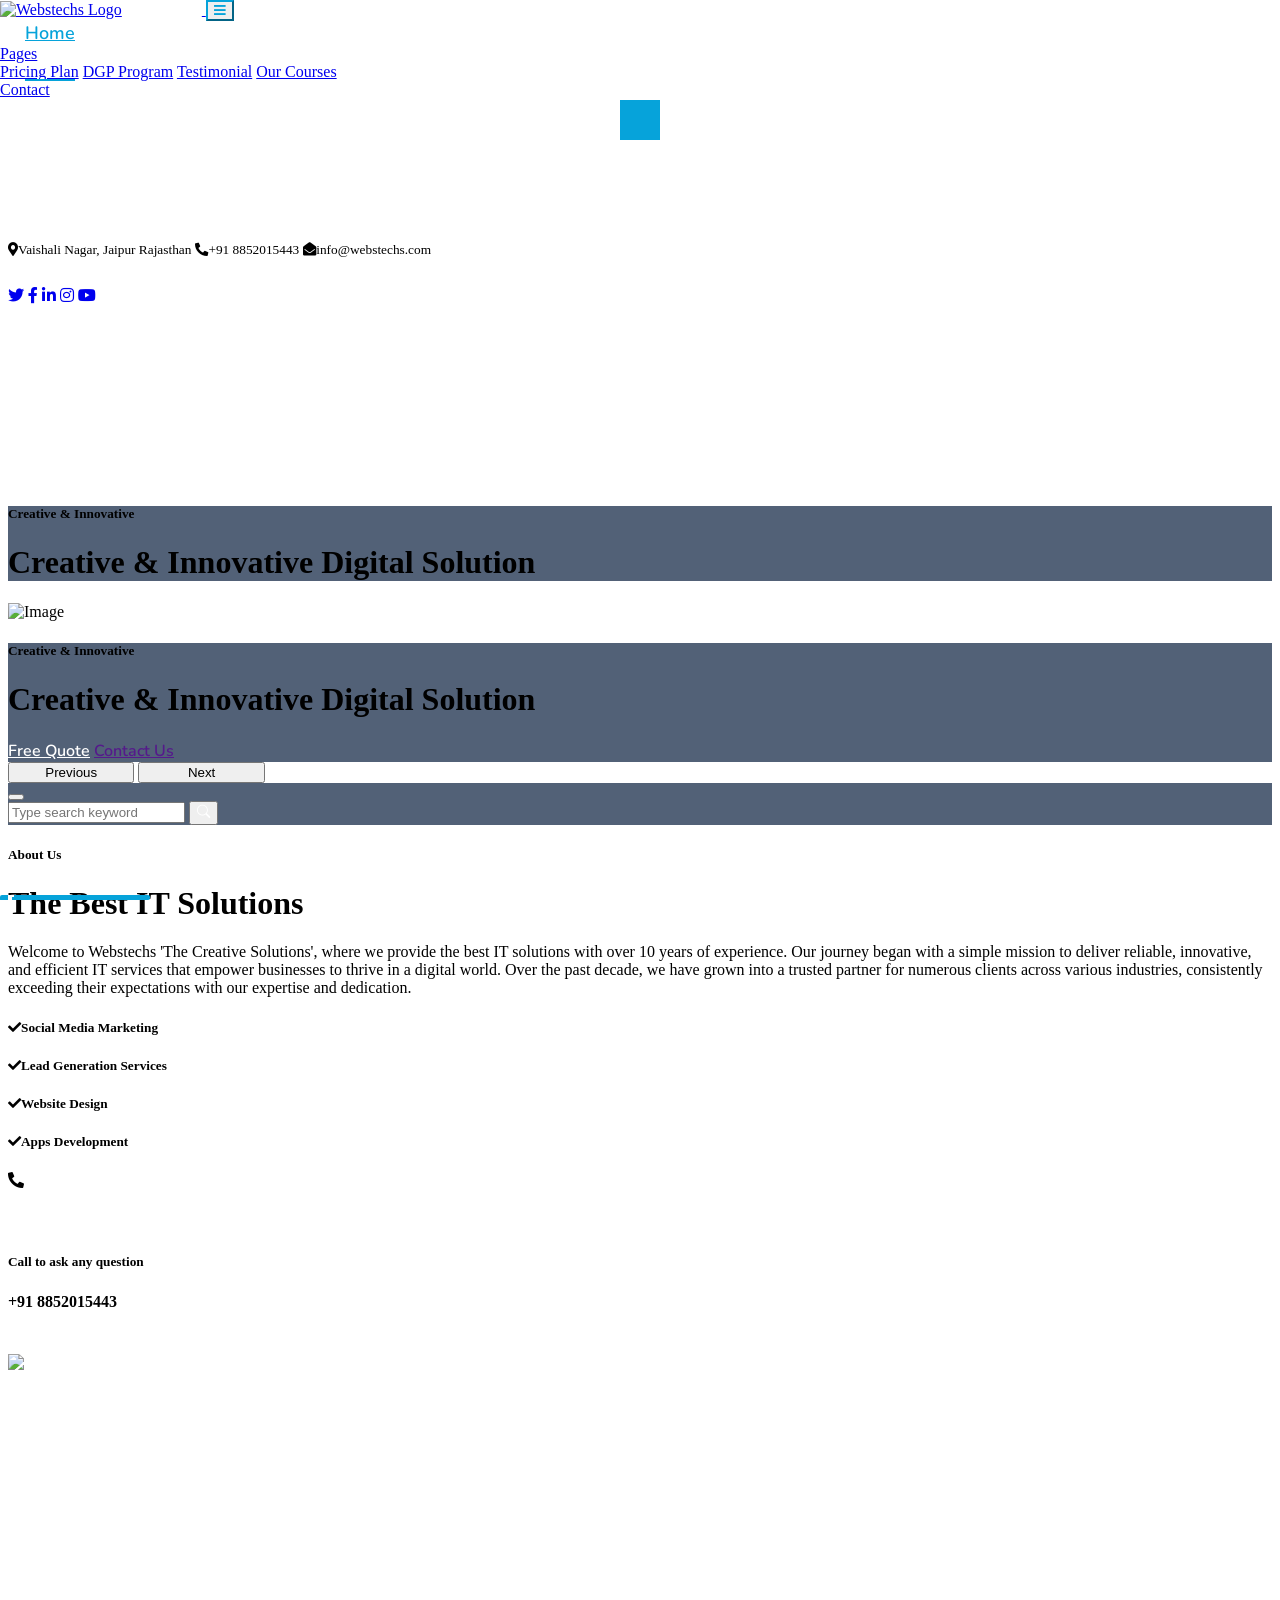
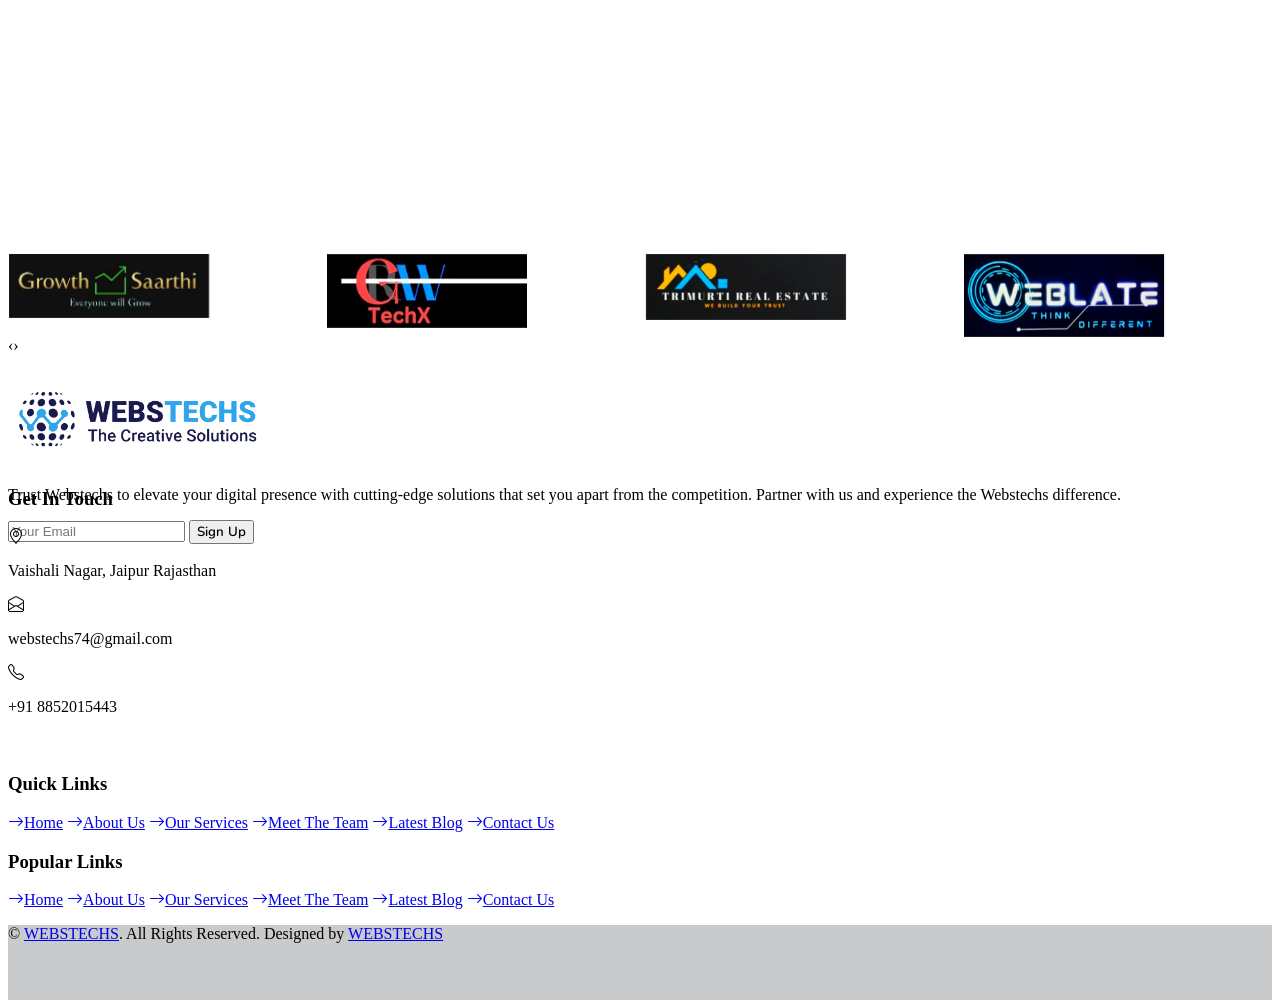
==== about.html @ 2a04c943 "Add files via upload" ====
<!DOCTYPE html>
<html lang="en">

<head>
    <meta charset="utf-8">
    <title>WEBSTECHS</title>
    <meta content="width=device-width, initial-scale=1.0" name="viewport">
    <meta content="Webstechs" name="keywords">
    <meta content="Webstechs" name="description">

    <!-- Favicon -->
    <link href="img/favicon.ico" rel="icon">

    <!-- Google Web Fonts -->
    <link rel="preconnect" href="https://fonts.googleapis.com">
    <link rel="preconnect" href="https://fonts.gstatic.com" crossorigin>
    <link href="https://fonts.googleapis.com/css2?family=Nunito:wght@400;600;700;800&family=Rubik:wght@400;500;600;700&display=swap" rel="stylesheet">

    <!-- Icon Font Stylesheet -->
    <link href="https://cdnjs.cloudflare.com/ajax/libs/font-awesome/5.10.0/css/all.min.css" rel="stylesheet">
    <link href="https://cdn.jsdelivr.net/npm/bootstrap-icons@1.4.1/font/bootstrap-icons.css" rel="stylesheet">

    <!-- Libraries Stylesheet -->
    <link href="lib/owlcarousel/assets/owl.carousel.min.css" rel="stylesheet">
    <link href="lib/animate/animate.min.css" rel="stylesheet">

    <!-- Customized Bootstrap Stylesheet -->
    <link href="css/bootstrap.min.css" rel="stylesheet">

    <!-- Template Stylesheet -->
    <link href="css/style.css" rel="stylesheet">

     <link rel="stylesheet" href="https://cdnjs.cloudflare.com/ajax/libs/OwlCarousel2/2.3.4/assets/owl.carousel.min.css">
<link rel="stylesheet" href="https://cdnjs.cloudflare.com/ajax/libs/OwlCarousel2/2.3.4/assets/owl.theme.default.min.css">

</head>

<body>
    <!-- Spinner Start -->
    <div id="spinner" class="show bg-white position-fixed translate-middle w-100 vh-100 top-50 start-50 d-flex align-items-center justify-content-center">
        <div class="spinner"></div>
    </div>
    <!-- Spinner End -->


    <!-- Topbar Start -->
    <div class="container-fluid bg-dark px-5 d-none d-lg-block">
        <div class="row gx-0">
            <div class="col-lg-8 text-center text-lg-start mb-2 mb-lg-0">
                <div class="d-inline-flex align-items-center" style="height: 45px;">
                    <small class="me-3 text-light"><i class="fa fa-map-marker-alt me-2"></i>Vaishali Nagar, Jaipur Rajasthan</small>
                    <small class="me-3 text-light"><i class="fa fa-phone-alt me-2"></i>+91 8852015443</small>
                    <small class="text-light"><i class="fa fa-envelope-open me-2"></i>info@webstechs.com</small>
                     </a>
                </div>
            </div>
           <div class="col-lg-4 text-center text-lg-end">
                <div class="d-inline-flex align-items-center" style="height: 45px;">
                    <a class="btn btn-sm btn-outline-light btn-sm-square rounded-circle me-2" href="https://twitter.com/yourprofile" aria-label="Twitter"><i class="fab fa-twitter fw-normal"></i></a>
                    <a class="btn btn-sm btn-outline-light btn-sm-square rounded-circle me-2" href="https://facebook.com/webstechs" aria-label="Facebook"><i class="fab fa-facebook-f fw-normal"></i></a>
                    <a class="btn btn-sm btn-outline-light btn-sm-square rounded-circle me-2" href="https://linkedin.com/in/webstechs" aria-label="LinkedIn"><i class="fab fa-linkedin-in fw-normal"></i></a>
                    <a class="btn btn-sm btn-outline-light btn-sm-square rounded-circle me-2" href="https://instagram.com/webstechs" aria-label="Instagram"><i class="fab fa-instagram fw-normal"></i></a>
                    <a class="btn btn-sm btn-outline-light btn-sm-square rounded-circle" href="https://youtube.com/yourchannel" aria-label="YouTube"><i class="fab fa-youtube fw-normal"></i></a>
                </div>
            </div>
        </div>
    </div>
    <!-- Topbar End -->


   <!-- Navbar & Carousel Start -->
    <div class="container-fluid position-relative p-0">
        <nav class="navbar navbar-expand-lg navbar-dark px-5 py-3 py-lg-0">
            <a href="index.html" class="navbar-brand p-0">
            <img src="img/webstechs.png" alt="Webstechs Logo" style="height: 80px; margin-right: 80px;">
            </a>
            <button class="navbar-toggler" type="button" data-bs-toggle="collapse" data-bs-target="#navbarCollapse">
                <span class="fa fa-bars"></span>
            </button>
            <div class="collapse navbar-collapse" id="navbarCollapse">
                <div class="navbar-nav ms-auto py-0">
                    <a href="index.html" class="nav-item nav-link active">Home</a>
                    <a href="about.html" class="nav-item nav-link">About</a>
                    <a href="service.html" class="nav-item nav-link">Services</a>
                    <div class="nav-item dropdown">
                       </div>
                    </div>
                    <div class="nav-item dropdown">
                        <a href="#" class="nav-link dropdown-toggle" data-bs-toggle="dropdown">Pages</a>
                        <div class="dropdown-menu m-0">
                            <a href="price.htmll" class="dropdown-item">Pricing Plan</a>
                            <a href="dgp.html" class="dropdown-item">DGP Program</a>
                            <a href="testimonial.html" class="dropdown-item">Testimonial</a>
                            <a href="quote.htmll" class="dropdown-item">Our Courses</a>
                        </div>
                    </div>
                    <a href="contact.html" class="nav-item nav-link">Contact</a>
                </div>
            </div>
        </nav>

        <div id="header-carousel" class="carousel slide carousel-fade" data-bs-ride="carousel">
    <div class="carousel-inner">
        <div class="carousel-item active">
            <video class="w-100" autoplay muted loop playsinline>
                <source src="img/vedio1.mp4" type="video/mp4">
                Your browser does not support the video tag.
            </video>
            <div class="carousel-caption d-flex flex-column align-items-center justify-content-center">
                <div class="p-3" style="max-width: 900px;">
                    <h5 class="text-white text-uppercase mb-3 animated slideInDown">Creative & Innovative</h5>
                    <h1 class="display-1 text-white mb-md-4 animated zoomIn">Creative & Innovative Digital Solution</h1>
                </div>
            </div>
        </div>
    </div>
</div>

                </div>
                <div class="carousel-item">
                    <img class="w-100" src="img/carousel-2.jpg" alt="Image">
                    <div class="carousel-caption d-flex flex-column align-items-center justify-content-center">
                        <div class="p-3" style="max-width: 900px;">
                            <h5 class="text-white text-uppercase mb-3 animated slideInDown">Creative & Innovative</h5>
                            <h1 class="display-1 text-white mb-md-4 animated zoomIn">Creative & Innovative Digital Solution</h1>
                            <a href="quote.html" class="btn btn-primary py-md-3 px-md-5 me-3 animated slideInLeft">Free Quote</a>
                            <a href="" class="btn btn-outline-light py-md-3 px-md-5 animated slideInRight">Contact Us</a>
                        </div>
                    </div>
                </div>
            </div>
            <button class="carousel-control-prev" type="button" data-bs-target="#header-carousel"
                data-bs-slide="prev">
                <span class="carousel-control-prev-icon" aria-hidden="true"></span>
                <span class="visually-hidden">Previous</span>
            </button>
            <button class="carousel-control-next" type="button" data-bs-target="#header-carousel"
                data-bs-slide="next">
                <span class="carousel-control-next-icon" aria-hidden="true"></span>
                <span class="visually-hidden">Next</span>
            </button>
        </div>
    </div>
    <!-- Navbar & Carousel End -->


    <!-- Full Screen Search Start -->
    <div class="modal fade" id="searchModal" tabindex="-1">
        <div class="modal-dialog modal-fullscreen">
            <div class="modal-content" style="background: rgba(9, 30, 62, .7);">
                <div class="modal-header border-0">
                    <button type="button" class="btn bg-white btn-close" data-bs-dismiss="modal" aria-label="Close"></button>
                </div>
                <div class="modal-body d-flex align-items-center justify-content-center">
                    <div class="input-group" style="max-width: 600px;">
                        <input type="text" class="form-control bg-transparent border-primary p-3" placeholder="Type search keyword">
                        <button class="btn btn-primary px-4"><i class="bi bi-search"></i></button>
                    </div>
                </div>
            </div>
        </div>
    </div>
    <!-- Full Screen Search End -->


    <!-- About Start -->
    <div class="container-fluid py-5 wow fadeInUp" data-wow-delay="0.1s">
        <div class="container py-5">
            <div class="row g-5">
                <div class="col-lg-7">
                    <div class="section-title position-relative pb-3 mb-5">
                        <h5 class="fw-bold text-primary text-uppercase">About Us</h5>
                        <h1 class="mb-0">The Best IT Solutions</h1>
                    </div>
                    <p class="mb-4">Welcome to Webstechs 'The Creative Solutions', where we provide the best IT solutions with over 10 years of experience. Our journey began with a simple mission 
                        to deliver reliable, innovative, and efficient IT services that empower businesses to thrive in a digital world. Over the past decade, we have grown into a trusted
                         partner for numerous clients across various industries, consistently exceeding their expectations with our expertise and dedication.</p>
                    <div class="row g-0 mb-3">
                        <div class="col-sm-6 wow zoomIn" data-wow-delay="0.2s">
                            <h5 class="mb-3"><i class="fa fa-check text-primary me-3"></i>Social Media Marketing</h5>
                            <h5 class="mb-3"><i class="fa fa-check text-primary me-3"></i>Lead Generation Services</h5>
                        </div>
                        <div class="col-sm-6 wow zoomIn" data-wow-delay="0.4s">
                            <h5 class="mb-3"><i class="fa fa-check text-primary me-3"></i>Website Design</h5>
                            <h5 class="mb-3"><i class="fa fa-check text-primary me-3"></i>Apps Development</h5>
                        </div>
                    </div>
                    <div class="d-flex align-items-center mb-4 wow fadeIn" data-wow-delay="0.6s">
                        <div class="bg-primary d-flex align-items-center justify-content-center rounded" style="width: 60px; height: 60px;">
                            <i class="fa fa-phone-alt text-white"></i>
                        </div>
                        <div class="ps-4">
                            <h5 class="mb-2">Call to ask any question</h5>
                            <h4 class="text-primary mb-0">+91 8852015443</h4>
                        </div>
                    </div>
                    <a href="quote.html" class="btn btn-primary py-3 px-5 mt-3 wow zoomIn" data-wow-delay="0.9s">Request A Quote</a>
                </div>
                <div class="col-lg-5" style="min-height: 500px;">
                    <div class="position-relative h-100">
                        <img class="position-absolute w-100 h-100 rounded wow zoomIn" data-wow-delay="0.9s" src="img/about.jpg" style="object-fit: cover;">
                    </div>
                </div>
            </div>
        </div>
    </div>
    <!-- About End -->

       

   <!-- Vendor Start -->
   <div class="container-fluid py-5 wow fadeInUp" data-wow-delay="0.1s">
  <div class="container py-5 mb-5">
    <div class="bg-white">
      <div class="owl-carousel vendor-carousel">
        <div class="item"><img src="img/client10.jpg" alt="" style="width: 200px; height: auto;"></div>
        <div class="item"><img src="img/client1.jpeg" alt="" style="width: 200px; height: auto;"></div>
        <div class="item"><img src="img/client2.jpeg" alt="" style="width: 200px; height: auto;"></div>
        <div class="item"><img src="img/client3.jpeg" alt="" style="width: 200px; height: auto;"></div>
        <div class="item"><img src="img/client4.png" alt="" style="width: 200px; height: auto;"></div>
        <div class="item"><img src="img/client5.jpeg" alt="" style="width: 200px; height: auto;"></div>
        <div class="item"><img src="img/client6.jpeg" alt="" style="width: 200px; height: auto;"></div>
        <div class="item"><img src="img/CLIENT 13.png" alt="" style="width: 200px; height: auto;"></div>
        <div class="item"><img src="img/client8.png" alt="" style="width: 200px; height: auto;"></div>
      </div>
    </div>
  </div>
</div>
    <!-- Vendor End -->
    

    <!-- Footer Start -->
    <div class="container-fluid bg-dark text-light mt-5 wow fadeInUp" data-wow-delay="0.1s">
    <div class="container">
        <div class="row gx-5">
            <div class="col-lg-4 col-md-6 footer-about">
                <div class="d-flex flex-column align-items-center justify-content-center text-center h-100 bg-primary p-4">
                    <a href="index.html" class="navbar-brand">
                        <h1 class="m-0 text-white">
                            <img src="img/logoss.png" alt="Webstechs Logo" style="height: 80px; margin-right: 10px;">
                            </h1>
                    </a>
                    <p class="mt-3 mb-4">Trust Webstechs to elevate your digital presence with cutting-edge solutions that set you apart from the competition. Partner with us and experience the Webstechs difference.</p>
                    <form action="">
                        <div class="input-group">
                            <input type="text" class="form-control border-white p-3" placeholder="Your Email">
                            <button class="btn btn-dark">Sign Up</button>
                        </div>
                    </form>
                </div>
            </div>
                <div class="col-lg-8 col-md-6">
                    <div class="row gx-5">
                        <div class="col-lg-4 col-md-12 pt-5 mb-5">
                            <div class="section-title section-title-sm position-relative pb-3 mb-4">
                                <h3 class="text-light mb-0">Get In Touch</h3>
                            </div>
                            <div class="d-flex mb-2">
                                <i class="bi bi-geo-alt text-primary me-2"></i>
                                <p class="mb-0">Vaishali Nagar, Jaipur Rajasthan</p>
                            </div>
                            <div class="d-flex mb-2">
                                <i class="bi bi-envelope-open text-primary me-2"></i>
                                <p class="mb-0">webstechs74@gmail.com</p>
                            </div>
                            <div class="d-flex mb-2">
                                <i class="bi bi-telephone text-primary me-2"></i>
                                <p class="mb-0">+91 8852015443</p>
                            </div>
                            <div class="d-flex mt-4">
                                <a class="btn btn-primary btn-square me-2" href="#"><i class="fab fa-twitter fw-normal"></i></a>
                                <a class="btn btn-primary btn-square me-2" href="#"><i class="fab fa-facebook-f fw-normal"></i></a>
                                <a class="btn btn-primary btn-square me-2" href="#"><i class="fab fa-linkedin-in fw-normal"></i></a>
                                <a class="btn btn-primary btn-square" href="#"><i class="fab fa-instagram fw-normal"></i></a>
                            </div>
                        </div>
                        <div class="col-lg-4 col-md-12 pt-0 pt-lg-5 mb-5">
                            <div class="section-title section-title-sm position-relative pb-3 mb-4">
                                <h3 class="text-light mb-0">Quick Links</h3>
                            </div>
                            <div class="link-animated d-flex flex-column justify-content-start">
                                <a class="text-light mb-2" href="#"><i class="bi bi-arrow-right text-primary me-2"></i>Home</a>
                                <a class="text-light mb-2" href="#"><i class="bi bi-arrow-right text-primary me-2"></i>About Us</a>
                                <a class="text-light mb-2" href="#"><i class="bi bi-arrow-right text-primary me-2"></i>Our Services</a>
                                <a class="text-light mb-2" href="#"><i class="bi bi-arrow-right text-primary me-2"></i>Meet The Team</a>
                                <a class="text-light mb-2" href="#"><i class="bi bi-arrow-right text-primary me-2"></i>Latest Blog</a>
                                <a class="text-light" href="#"><i class="bi bi-arrow-right text-primary me-2"></i>Contact Us</a>
                            </div>
                        </div>
                        <div class="col-lg-4 col-md-12 pt-0 pt-lg-5 mb-5">
                            <div class="section-title section-title-sm position-relative pb-3 mb-4">
                                <h3 class="text-light mb-0">Popular Links</h3>
                            </div>
                            <div class="link-animated d-flex flex-column justify-content-start">
                                <a class="text-light mb-2" href="#"><i class="bi bi-arrow-right text-primary me-2"></i>Home</a>
                                <a class="text-light mb-2" href="#"><i class="bi bi-arrow-right text-primary me-2"></i>About Us</a>
                                <a class="text-light mb-2" href="#"><i class="bi bi-arrow-right text-primary me-2"></i>Our Services</a>
                                <a class="text-light mb-2" href="#"><i class="bi bi-arrow-right text-primary me-2"></i>Meet The Team</a>
                                <a class="text-light mb-2" href="#"><i class="bi bi-arrow-right text-primary me-2"></i>Latest Blog</a>
                                <a class="text-light" href="#"><i class="bi bi-arrow-right text-primary me-2"></i>Contact Us</a>
                            </div>
                        </div>
                    </div>
                </div>
            </div>
        </div>
    </div>
    <div class="container-fluid text-white" style="background: #c9cacc;">
        <div class="container text-center">
            <div class="row justify-content-end">
                <div class="col-lg-8 col-md-6">
                    <div class="d-flex align-items-center justify-content-center" style="height: 75px;">
                        <p class="mb-0">&copy; <a class="text-white border-bottom" href="#">WEBSTECHS</a>. All Rights Reserved. 
						
						<!--/*** This template is free as long as you keep the footer author’s credit link/attribution link/backlink. If you'd like to use the template without the footer author’s credit link/attribution link/backlink, you can purchase the Credit Removal License from "https://htmlcodex.com/credit-removal". Thank you for your support. ***/-->
						Designed by <a class="text-white border-bottom" href="https://webstechs.com">WEBSTECHS</a></p>
                    </div>
                </div>
            </div>
        </div>
    </div>
    <!-- Footer End -->


    <!-- Back to Top -->
    <a href="#" class="btn btn-lg btn-primary btn-lg-square rounded back-to-top"><i class="bi bi-arrow-up"></i></a>


    <!-- JavaScript Libraries -->
    <script src="https://code.jquery.com/jquery-3.4.1.min.js"></script>
    <script src="https://cdn.jsdelivr.net/npm/bootstrap@5.0.0/dist/js/bootstrap.bundle.min.js"></script>
    <script src="lib/wow/wow.min.js"></script>
    <script src="lib/easing/easing.min.js"></script>
    <script src="lib/waypoints/waypoints.min.js"></script>
    <script src="lib/counterup/counterup.min.js"></script>
    <script src="lib/owlcarousel/owl.carousel.min.js"></script>


    <script src="https://code.jquery.com/jquery-3.6.0.min.js"></script>
<script src="https://cdnjs.cloudflare.com/ajax/libs/OwlCarousel2/2.3.4/owl.carousel.min.js"></script>

<script>
  $(document).ready(function(){
    $(".vendor-carousel").owlCarousel({
      loop:true,
      margin:10,
      nav:true,
      dots:false,
      autoplay:true,
      responsive:{
        0:{ items:1 },
        600:{ items:2 },
        1000:{ items:4 }
      }
    });
  });
</script>

    <!-- Template Javascript -->
    <script src="js/main.js"></script>
</body>

</html>
---- css/style.css ----
/********** Template CSS **********/
:root {
    --primary: #06A3DA;
    --secondary: #34AD54;
    --light: #EEF9FF;
    --dark: #091E3E;
}


/*** Spinner ***/
.spinner {
    width: 40px;
    height: 40px;
    background: var(--primary);
    margin: 100px auto;
    -webkit-animation: sk-rotateplane 1.2s infinite ease-in-out;
    animation: sk-rotateplane 1.2s infinite ease-in-out;
}

@-webkit-keyframes sk-rotateplane {
    0% {
        -webkit-transform: perspective(120px)
    }
    50% {
        -webkit-transform: perspective(120px) rotateY(180deg)
    }
    100% {
        -webkit-transform: perspective(120px) rotateY(180deg) rotateX(180deg)
    }
}

@keyframes sk-rotateplane {
    0% {
        transform: perspective(120px) rotateX(0deg) rotateY(0deg);
        -webkit-transform: perspective(120px) rotateX(0deg) rotateY(0deg)
    }
    50% {
        transform: perspective(120px) rotateX(-180.1deg) rotateY(0deg);
        -webkit-transform: perspective(120px) rotateX(-180.1deg) rotateY(0deg)
    }
    100% {
        transform: perspective(120px) rotateX(-180deg) rotateY(-179.9deg);
        -webkit-transform: perspective(120px) rotateX(-180deg) rotateY(-179.9deg);
    }
}

#spinner {
    opacity: 0;
    visibility: hidden;
    transition: opacity .5s ease-out, visibility 0s linear .5s;
    z-index: 99999;
}

#spinner.show {
    transition: opacity .5s ease-out, visibility 0s linear 0s;
    visibility: visible;
    opacity: 1;
}


/*** Heading ***/
h1,
h2,
.fw-bold {
    font-weight: 800 !important;
}

h3,
h4,
.fw-semi-bold {
    font-weight: 700 !important;
}

h5,
h6,
.fw-medium {
    font-weight: 600 !important;
}


/*** Button ***/
.btn {
    font-family: 'Nunito', sans-serif;
    font-weight: 600;
    transition: .5s;
}

.btn-primary,
.btn-secondary {
    color: #FFFFFF;
    box-shadow: inset 0 0 0 50px transparent;
}

.btn-primary:hover {
    box-shadow: inset 0 0 0 0 var(--primary);
}

.btn-secondary:hover {
    box-shadow: inset 0 0 0 0 var(--secondary);
}

.btn-square {
    width: 36px;
    height: 36px;
}

.btn-sm-square {
    width: 30px;
    height: 30px;
}

.btn-lg-square {
    width: 48px;
    height: 48px;
}

.btn-square,
.btn-sm-square,
.btn-lg-square {
    padding-left: 0;
    padding-right: 0;
    text-align: center;
}


/*** Navbar ***/
.navbar-dark .navbar-nav .nav-link {
    font-family: 'Nunito', sans-serif;
    position: relative;
    margin-left: 25px;
    padding: 35px 0;
    color: #FFFFFF;
    font-size: 18px;
    font-weight: 600;
    outline: none;
    transition: .5s;
}

.sticky-top.navbar-dark .navbar-nav .nav-link {
    padding: 20px 0;
    color: var(--dark);
}

.navbar-dark .navbar-nav .nav-link:hover,
.navbar-dark .navbar-nav .nav-link.active {
    color: var(--primary);
}

.navbar-dark .navbar-brand h1 {
    color: #FFFFFF;
}

.navbar-dark .navbar-toggler {
    color: var(--primary) !important;
    border-color: var(--primary) !important;
}

@media (max-width: 991.98px) {
    .sticky-top.navbar-dark {
        position: relative;
        background: #FFFFFF;
    }

    .navbar-dark .navbar-nav .nav-link,
    .navbar-dark .navbar-nav .nav-link.show,
    .sticky-top.navbar-dark .navbar-nav .nav-link {
        padding: 10px 0;
        color: var(--dark);
    }

    .navbar-dark .navbar-brand h1 {
        color: var(--primary);
    }
}

@media (min-width: 992px) {
    .navbar-dark {
        position: absolute;
        width: 100%;
        top: 0;
        left: 0;
        border-bottom: 1px solid rgba(256, 256, 256, .1);
        z-index: 999;
    }
    
    .sticky-top.navbar-dark {
        position: fixed;
        background: #FFFFFF;
    }

    .navbar-dark .navbar-nav .nav-link::before {
        position: absolute;
        content: "";
        width: 0;
        height: 2px;
        bottom: -1px;
        left: 50%;
        background: var(--primary);
        transition: .5s;
    }

    .navbar-dark .navbar-nav .nav-link:hover::before,
    .navbar-dark .navbar-nav .nav-link.active::before {
        width: 100%;
        left: 0;
    }

    .navbar-dark .navbar-nav .nav-link.nav-contact::before {
        display: none;
    }

    .sticky-top.navbar-dark .navbar-brand h1 {
        color: var(--primary);
    }
}


/*** Carousel ***/
.carousel-caption {
    top: 0;
    left: 0;
    right: 0;
    bottom: 0;
    background: rgba(9, 30, 62, .7);
    z-index: 1;
}

@media (max-width: 576px) {
    .carousel-caption h5 {
        font-size: 14px;
        font-weight: 500 !important;
    }

    .carousel-caption h1 {
        font-size: 30px;
        font-weight: 600 !important;
    }
}

.carousel-control-prev,
.carousel-control-next {
    width: 10%;
}

.carousel-control-prev-icon,
.carousel-control-next-icon {
    width: 3rem;
    height: 3rem;
}


/*** Section Title ***/
.section-title::before {
    position: absolute;
    content: "";
    width: 150px;
    height: 5px;
    left: 0;
    bottom: 0;
    background: var(--primary);
    border-radius: 2px;
}

.section-title.text-center::before {
    left: 50%;
    margin-left: -75px;
}

.section-title.section-title-sm::before {
    width: 90px;
    height: 3px;
}

.section-title::after {
    position: absolute;
    content: "";
    width: 6px;
    height: 5px;
    bottom: 0px;
    background: #FFFFFF;
    -webkit-animation: section-title-run 5s infinite linear;
    animation: section-title-run 5s infinite linear;
}

.section-title.section-title-sm::after {
    width: 4px;
    height: 3px;
}

.section-title.text-center::after {
    -webkit-animation: section-title-run-center 5s infinite linear;
    animation: section-title-run-center 5s infinite linear;
}

.section-title.section-title-sm::after {
    -webkit-animation: section-title-run-sm 5s infinite linear;
    animation: section-title-run-sm 5s infinite linear;
}

@-webkit-keyframes section-title-run {
    0% {left: 0; } 50% { left : 145px; } 100% { left: 0; }
}

@-webkit-keyframes section-title-run-center {
    0% { left: 50%; margin-left: -75px; } 50% { left : 50%; margin-left: 45px; } 100% { left: 50%; margin-left: -75px; }
}

@-webkit-keyframes section-title-run-sm {
    0% {left: 0; } 50% { left : 85px; } 100% { left: 0; }
}


/*** Service ***/
.service-item {
    position: relative;
    height: 300px;
    padding: 0 30px;
    transition: .5s;
}

.service-item .service-icon {
    margin-bottom: 30px;
    width: 60px;
    height: 60px;
    display: flex;
    align-items: center;
    justify-content: center;
    background: var(--primary);
    border-radius: 2px;
    transform: rotate(-45deg);
}

.service-item .service-icon i {
    transform: rotate(45deg);
}

.service-item a.btn {
    position: absolute;
    width: 60px;
    bottom: -48px;
    left: 50%;
    margin-left: -30px;
    opacity: 0;
}

.service-item:hover a.btn {
    bottom: -24px;
    opacity: 1;
}


/*** Testimonial ***/
.testimonial-carousel .owl-dots {
    margin-top: 15px;
    display: flex;
    align-items: flex-end;
    justify-content: center;
}

.testimonial-carousel .owl-dot {
    position: relative;
    display: inline-block;
    margin: 0 5px;
    width: 15px;
    height: 15px;
    background: #DDDDDD;
    border-radius: 2px;
    transition: .5s;
}

.testimonial-carousel .owl-dot.active {
    width: 30px;
    background: var(--primary);
}

.testimonial-carousel .owl-item.center {
    position: relative;
    z-index: 1;
}

.testimonial-carousel .owl-item .testimonial-item {
    transition: .5s;
}

.testimonial-carousel .owl-item.center .testimonial-item {
    background: #FFFFFF !important;
    box-shadow: 0 0 30px #DDDDDD;
}


/*** Team ***/
.team-item {
    transition: .5s;
}

.team-social {
    position: absolute;
    width: 100%;
    height: 100%;
    top: 0;
    left: 0;
    display: flex;
    align-items: center;
    justify-content: center;
    transition: .5s;
}

.team-social a.btn {
    position: relative;
    margin: 0 3px;
    margin-top: 100px;
    opacity: 0;
}

.team-item:hover {
    box-shadow: 0 0 30px #DDDDDD;
}

.team-item:hover .team-social {
    background: rgba(9, 30, 62, .7);
}

.team-item:hover .team-social a.btn:first-child {
    opacity: 1;
    margin-top: 0;
    transition: .3s 0s;
}

.team-item:hover .team-social a.btn:nth-child(2) {
    opacity: 1;
    margin-top: 0;
    transition: .3s .05s;
}

.team-item:hover .team-social a.btn:nth-child(3) {
    opacity: 1;
    margin-top: 0;
    transition: .3s .1s;
}

.team-item:hover .team-social a.btn:nth-child(4) {
    opacity: 1;
    margin-top: 0;
    transition: .3s .15s;
}

.team-item .team-img img,
.blog-item .blog-img img  {
    transition: .5s;
}

.team-item:hover .team-img img,
.blog-item:hover .blog-img img {
    transform: scale(1.15);
}


/*** Miscellaneous ***/
@media (min-width: 991.98px) {
    .facts {
        position: relative;
        margin-top: -75px;
        z-index: 1;
    }
}

.back-to-top {
    position: fixed;
    display: none;
    right: 45px;
    bottom: 45px;
    z-index: 99;
}

.bg-header {
    background: linear-gradient(rgba(9, 30, 62, .7), rgba(9, 30, 62, .7)), url(../img/carousel-1.jpg) center center no-repeat;
    background-size: cover;
}

.link-animated a {
    transition: .5s;
}

.link-animated a:hover {
    padding-left: 10px;
}

@media (min-width: 767.98px) {
    .footer-about {
        margin-bottom: -75px;
    }
}
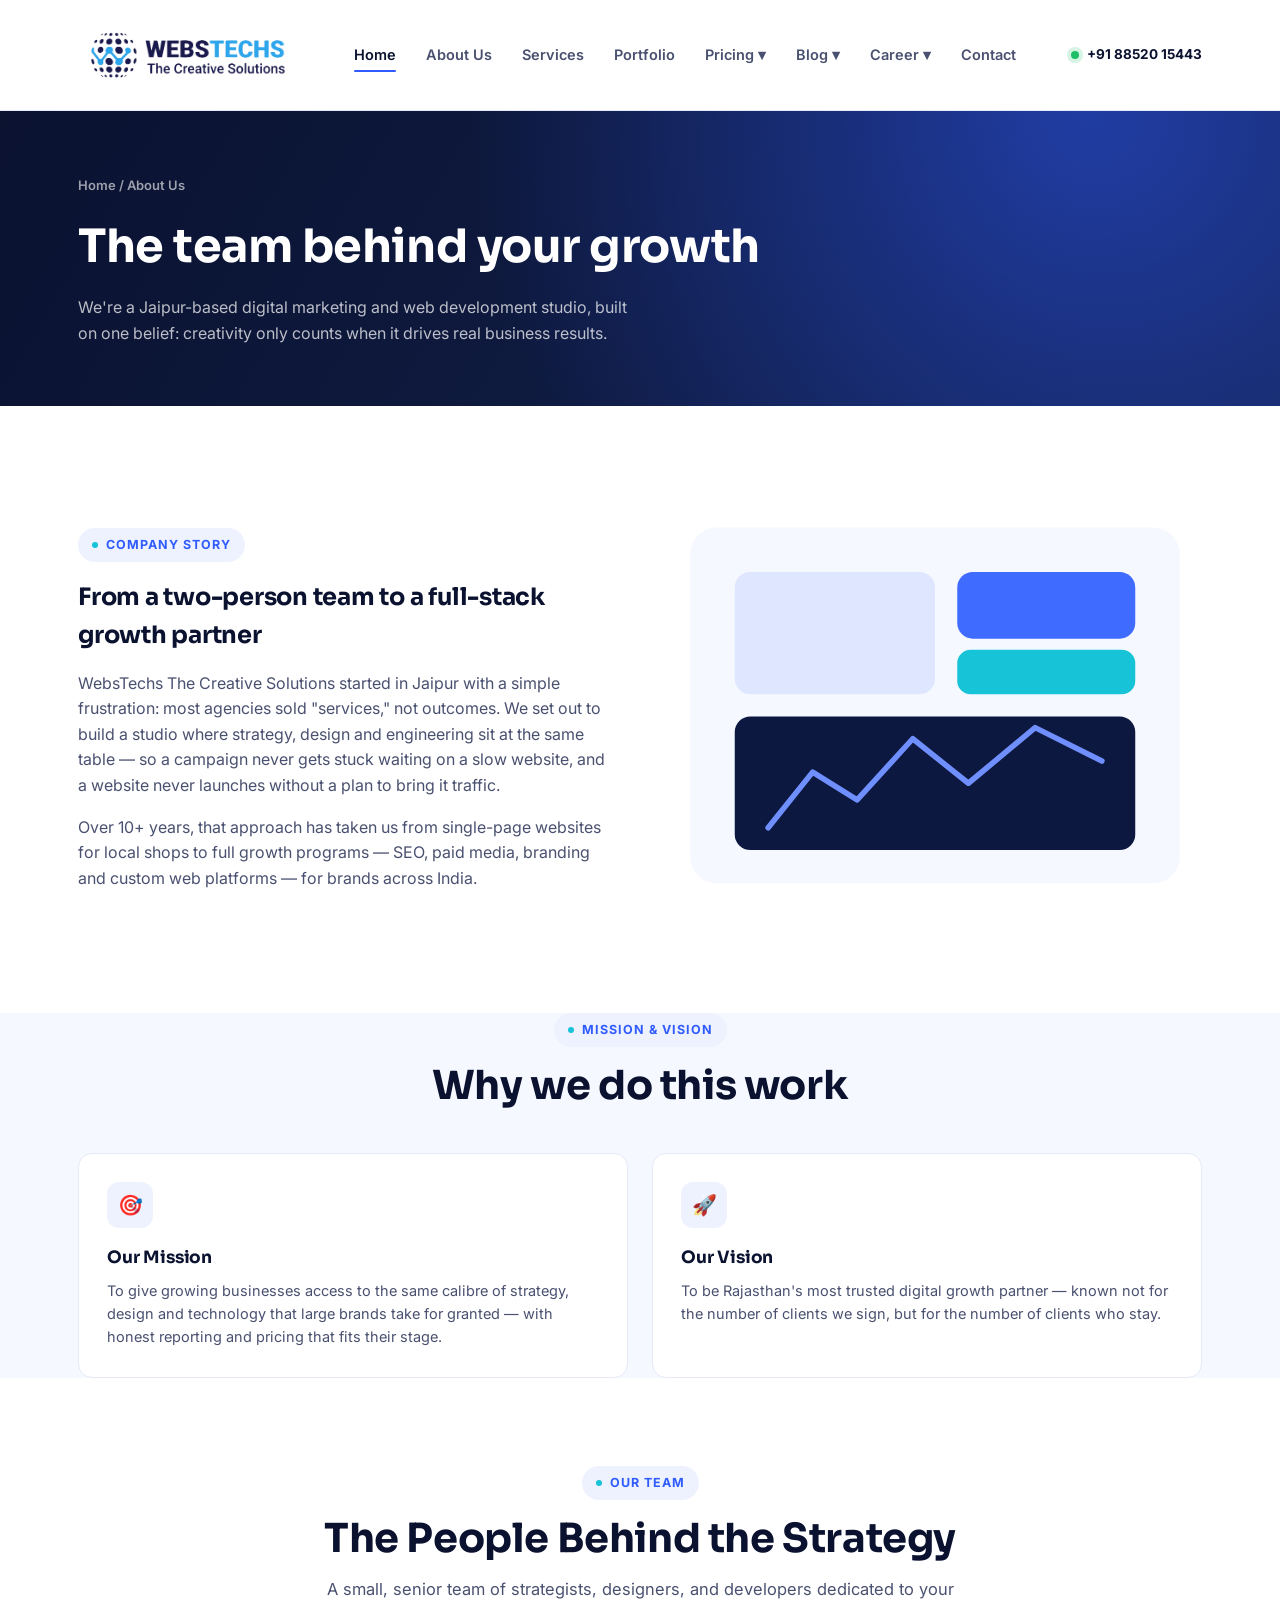
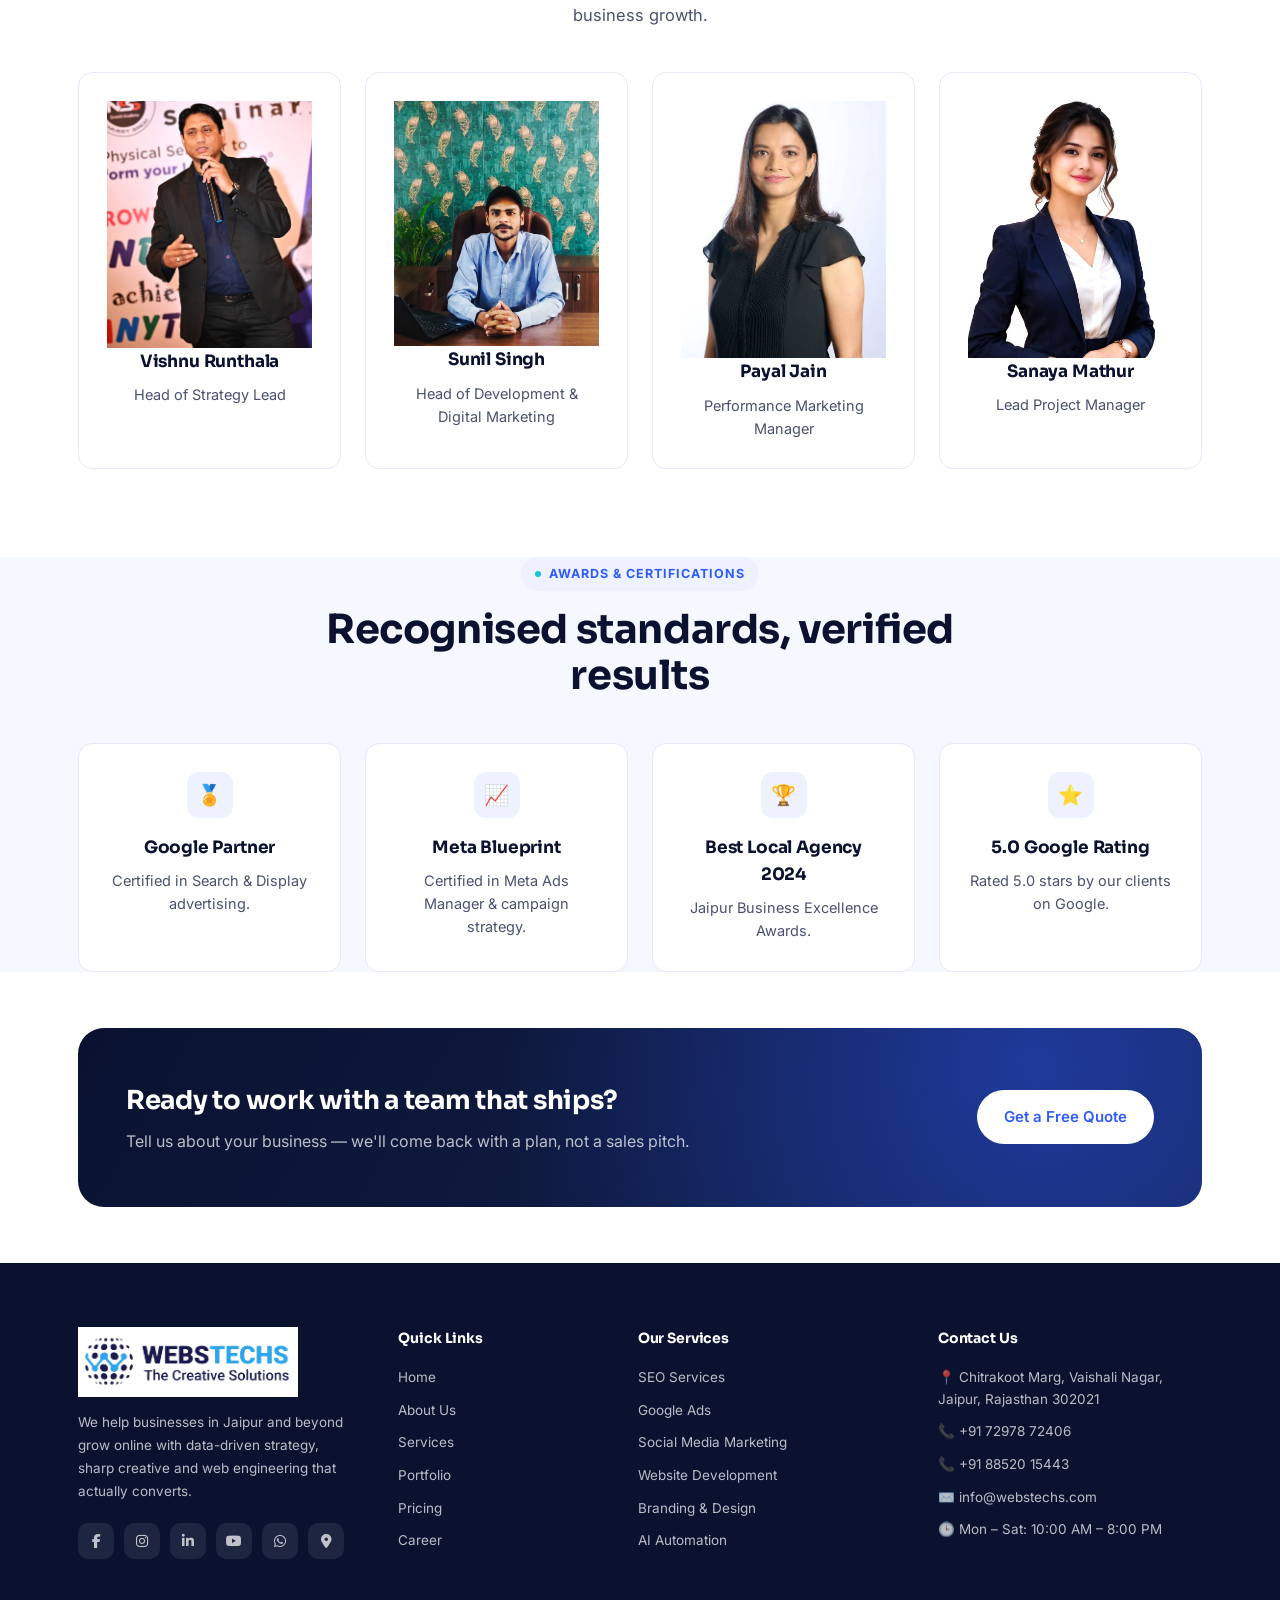
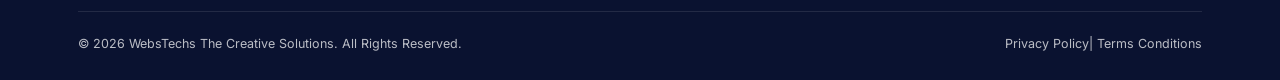
==== commit 409b628e: "Add files via upload" ====
--- a/about.html
+++ b/about.html
@@ -1,363 +1,398 @@
-<!DOCTYPE html>
-<html lang="en">
-
-<head>
-    <meta charset="utf-8">
-    <title>WEBSTECHS</title>
-    <meta content="width=device-width, initial-scale=1.0" name="viewport">
-    <meta content="Webstechs" name="keywords">
-    <meta content="Webstechs" name="description">
-
-    <!-- Favicon -->
-    <link href="img/favicon.ico" rel="icon">
-
-    <!-- Google Web Fonts -->
-    <link rel="preconnect" href="https://fonts.googleapis.com">
-    <link rel="preconnect" href="https://fonts.gstatic.com" crossorigin>
-    <link href="https://fonts.googleapis.com/css2?family=Nunito:wght@400;600;700;800&family=Rubik:wght@400;500;600;700&display=swap" rel="stylesheet">
-
-    <!-- Icon Font Stylesheet -->
-    <link href="https://cdnjs.cloudflare.com/ajax/libs/font-awesome/5.10.0/css/all.min.css" rel="stylesheet">
-    <link href="https://cdn.jsdelivr.net/npm/bootstrap-icons@1.4.1/font/bootstrap-icons.css" rel="stylesheet">
-
-    <!-- Libraries Stylesheet -->
-    <link href="lib/owlcarousel/assets/owl.carousel.min.css" rel="stylesheet">
-    <link href="lib/animate/animate.min.css" rel="stylesheet">
-
-    <!-- Customized Bootstrap Stylesheet -->
-    <link href="css/bootstrap.min.css" rel="stylesheet">
-
-    <!-- Template Stylesheet -->
-    <link href="css/style.css" rel="stylesheet">
-
-     <link rel="stylesheet" href="https://cdnjs.cloudflare.com/ajax/libs/OwlCarousel2/2.3.4/assets/owl.carousel.min.css">
-<link rel="stylesheet" href="https://cdnjs.cloudflare.com/ajax/libs/OwlCarousel2/2.3.4/assets/owl.theme.default.min.css">
-
-</head>
-
-<body>
-    <!-- Spinner Start -->
-    <div id="spinner" class="show bg-white position-fixed translate-middle w-100 vh-100 top-50 start-50 d-flex align-items-center justify-content-center">
-        <div class="spinner"></div>
-    </div>
-    <!-- Spinner End -->
-
-
-    <!-- Topbar Start -->
-    <div class="container-fluid bg-dark px-5 d-none d-lg-block">
-        <div class="row gx-0">
-            <div class="col-lg-8 text-center text-lg-start mb-2 mb-lg-0">
-                <div class="d-inline-flex align-items-center" style="height: 45px;">
-                    <small class="me-3 text-light"><i class="fa fa-map-marker-alt me-2"></i>Vaishali Nagar, Jaipur Rajasthan</small>
-                    <small class="me-3 text-light"><i class="fa fa-phone-alt me-2"></i>+91 8852015443</small>
-                    <small class="text-light"><i class="fa fa-envelope-open me-2"></i>info@webstechs.com</small>
-                     </a>
-                </div>
-            </div>
-           <div class="col-lg-4 text-center text-lg-end">
-                <div class="d-inline-flex align-items-center" style="height: 45px;">
-                    <a class="btn btn-sm btn-outline-light btn-sm-square rounded-circle me-2" href="https://twitter.com/yourprofile" aria-label="Twitter"><i class="fab fa-twitter fw-normal"></i></a>
-                    <a class="btn btn-sm btn-outline-light btn-sm-square rounded-circle me-2" href="https://facebook.com/webstechs" aria-label="Facebook"><i class="fab fa-facebook-f fw-normal"></i></a>
-                    <a class="btn btn-sm btn-outline-light btn-sm-square rounded-circle me-2" href="https://linkedin.com/in/webstechs" aria-label="LinkedIn"><i class="fab fa-linkedin-in fw-normal"></i></a>
-                    <a class="btn btn-sm btn-outline-light btn-sm-square rounded-circle me-2" href="https://instagram.com/webstechs" aria-label="Instagram"><i class="fab fa-instagram fw-normal"></i></a>
-                    <a class="btn btn-sm btn-outline-light btn-sm-square rounded-circle" href="https://youtube.com/yourchannel" aria-label="YouTube"><i class="fab fa-youtube fw-normal"></i></a>
-                </div>
-            </div>
-        </div>
-    </div>
-    <!-- Topbar End -->
-
-
-   <!-- Navbar & Carousel Start -->
-    <div class="container-fluid position-relative p-0">
-        <nav class="navbar navbar-expand-lg navbar-dark px-5 py-3 py-lg-0">
-            <a href="index.html" class="navbar-brand p-0">
-            <img src="img/webstechs.png" alt="Webstechs Logo" style="height: 80px; margin-right: 80px;">
-            </a>
-            <button class="navbar-toggler" type="button" data-bs-toggle="collapse" data-bs-target="#navbarCollapse">
-                <span class="fa fa-bars"></span>
-            </button>
-            <div class="collapse navbar-collapse" id="navbarCollapse">
-                <div class="navbar-nav ms-auto py-0">
-                    <a href="index.html" class="nav-item nav-link active">Home</a>
-                    <a href="about.html" class="nav-item nav-link">About</a>
-                    <a href="service.html" class="nav-item nav-link">Services</a>
-                    <div class="nav-item dropdown">
-                       </div>
-                    </div>
-                    <div class="nav-item dropdown">
-                        <a href="#" class="nav-link dropdown-toggle" data-bs-toggle="dropdown">Pages</a>
-                        <div class="dropdown-menu m-0">
-                            <a href="price.htmll" class="dropdown-item">Pricing Plan</a>
-                            <a href="dgp.html" class="dropdown-item">DGP Program</a>
-                            <a href="testimonial.html" class="dropdown-item">Testimonial</a>
-                            <a href="quote.htmll" class="dropdown-item">Our Courses</a>
-                        </div>
-                    </div>
-                    <a href="contact.html" class="nav-item nav-link">Contact</a>
-                </div>
-            </div>
-        </nav>
-
-        <div id="header-carousel" class="carousel slide carousel-fade" data-bs-ride="carousel">
-    <div class="carousel-inner">
-        <div class="carousel-item active">
-            <video class="w-100" autoplay muted loop playsinline>
-                <source src="img/vedio1.mp4" type="video/mp4">
-                Your browser does not support the video tag.
-            </video>
-            <div class="carousel-caption d-flex flex-column align-items-center justify-content-center">
-                <div class="p-3" style="max-width: 900px;">
-                    <h5 class="text-white text-uppercase mb-3 animated slideInDown">Creative & Innovative</h5>
-                    <h1 class="display-1 text-white mb-md-4 animated zoomIn">Creative & Innovative Digital Solution</h1>
-                </div>
-            </div>
-        </div>
-    </div>
-</div>
-
-                </div>
-                <div class="carousel-item">
-                    <img class="w-100" src="img/carousel-2.jpg" alt="Image">
-                    <div class="carousel-caption d-flex flex-column align-items-center justify-content-center">
-                        <div class="p-3" style="max-width: 900px;">
-                            <h5 class="text-white text-uppercase mb-3 animated slideInDown">Creative & Innovative</h5>
-                            <h1 class="display-1 text-white mb-md-4 animated zoomIn">Creative & Innovative Digital Solution</h1>
-                            <a href="quote.html" class="btn btn-primary py-md-3 px-md-5 me-3 animated slideInLeft">Free Quote</a>
-                            <a href="" class="btn btn-outline-light py-md-3 px-md-5 animated slideInRight">Contact Us</a>
-                        </div>
-                    </div>
-                </div>
-            </div>
-            <button class="carousel-control-prev" type="button" data-bs-target="#header-carousel"
-                data-bs-slide="prev">
-                <span class="carousel-control-prev-icon" aria-hidden="true"></span>
-                <span class="visually-hidden">Previous</span>
-            </button>
-            <button class="carousel-control-next" type="button" data-bs-target="#header-carousel"
-                data-bs-slide="next">
-                <span class="carousel-control-next-icon" aria-hidden="true"></span>
-                <span class="visually-hidden">Next</span>
-            </button>
-        </div>
-    </div>
-    <!-- Navbar & Carousel End -->
-
-
-    <!-- Full Screen Search Start -->
-    <div class="modal fade" id="searchModal" tabindex="-1">
-        <div class="modal-dialog modal-fullscreen">
-            <div class="modal-content" style="background: rgba(9, 30, 62, .7);">
-                <div class="modal-header border-0">
-                    <button type="button" class="btn bg-white btn-close" data-bs-dismiss="modal" aria-label="Close"></button>
-                </div>
-                <div class="modal-body d-flex align-items-center justify-content-center">
-                    <div class="input-group" style="max-width: 600px;">
-                        <input type="text" class="form-control bg-transparent border-primary p-3" placeholder="Type search keyword">
-                        <button class="btn btn-primary px-4"><i class="bi bi-search"></i></button>
-                    </div>
-                </div>
-            </div>
-        </div>
-    </div>
-    <!-- Full Screen Search End -->
-
-
-    <!-- About Start -->
-    <div class="container-fluid py-5 wow fadeInUp" data-wow-delay="0.1s">
-        <div class="container py-5">
-            <div class="row g-5">
-                <div class="col-lg-7">
-                    <div class="section-title position-relative pb-3 mb-5">
-                        <h5 class="fw-bold text-primary text-uppercase">About Us</h5>
-                        <h1 class="mb-0">The Best IT Solutions</h1>
-                    </div>
-                    <p class="mb-4">Welcome to Webstechs 'The Creative Solutions', where we provide the best IT solutions with over 10 years of experience. Our journey began with a simple mission 
-                        to deliver reliable, innovative, and efficient IT services that empower businesses to thrive in a digital world. Over the past decade, we have grown into a trusted
-                         partner for numerous clients across various industries, consistently exceeding their expectations with our expertise and dedication.</p>
-                    <div class="row g-0 mb-3">
-                        <div class="col-sm-6 wow zoomIn" data-wow-delay="0.2s">
-                            <h5 class="mb-3"><i class="fa fa-check text-primary me-3"></i>Social Media Marketing</h5>
-                            <h5 class="mb-3"><i class="fa fa-check text-primary me-3"></i>Lead Generation Services</h5>
-                        </div>
-                        <div class="col-sm-6 wow zoomIn" data-wow-delay="0.4s">
-                            <h5 class="mb-3"><i class="fa fa-check text-primary me-3"></i>Website Design</h5>
-                            <h5 class="mb-3"><i class="fa fa-check text-primary me-3"></i>Apps Development</h5>
-                        </div>
-                    </div>
-                    <div class="d-flex align-items-center mb-4 wow fadeIn" data-wow-delay="0.6s">
-                        <div class="bg-primary d-flex align-items-center justify-content-center rounded" style="width: 60px; height: 60px;">
-                            <i class="fa fa-phone-alt text-white"></i>
-                        </div>
-                        <div class="ps-4">
-                            <h5 class="mb-2">Call to ask any question</h5>
-                            <h4 class="text-primary mb-0">+91 8852015443</h4>
-                        </div>
-                    </div>
-                    <a href="quote.html" class="btn btn-primary py-3 px-5 mt-3 wow zoomIn" data-wow-delay="0.9s">Request A Quote</a>
-                </div>
-                <div class="col-lg-5" style="min-height: 500px;">
-                    <div class="position-relative h-100">
-                        <img class="position-absolute w-100 h-100 rounded wow zoomIn" data-wow-delay="0.9s" src="img/about.jpg" style="object-fit: cover;">
-                    </div>
-                </div>
-            </div>
-        </div>
-    </div>
-    <!-- About End -->
-
-       
-
-   <!-- Vendor Start -->
-   <div class="container-fluid py-5 wow fadeInUp" data-wow-delay="0.1s">
-  <div class="container py-5 mb-5">
-    <div class="bg-white">
-      <div class="owl-carousel vendor-carousel">
-        <div class="item"><img src="img/client10.jpg" alt="" style="width: 200px; height: auto;"></div>
-        <div class="item"><img src="img/client1.jpeg" alt="" style="width: 200px; height: auto;"></div>
-        <div class="item"><img src="img/client2.jpeg" alt="" style="width: 200px; height: auto;"></div>
-        <div class="item"><img src="img/client3.jpeg" alt="" style="width: 200px; height: auto;"></div>
-        <div class="item"><img src="img/client4.png" alt="" style="width: 200px; height: auto;"></div>
-        <div class="item"><img src="img/client5.jpeg" alt="" style="width: 200px; height: auto;"></div>
-        <div class="item"><img src="img/client6.jpeg" alt="" style="width: 200px; height: auto;"></div>
-        <div class="item"><img src="img/CLIENT 13.png" alt="" style="width: 200px; height: auto;"></div>
-        <div class="item"><img src="img/client8.png" alt="" style="width: 200px; height: auto;"></div>
-      </div>
-    </div>
-  </div>
-</div>
-    <!-- Vendor End -->
-    
-
-    <!-- Footer Start -->
-    <div class="container-fluid bg-dark text-light mt-5 wow fadeInUp" data-wow-delay="0.1s">
-    <div class="container">
-        <div class="row gx-5">
-            <div class="col-lg-4 col-md-6 footer-about">
-                <div class="d-flex flex-column align-items-center justify-content-center text-center h-100 bg-primary p-4">
-                    <a href="index.html" class="navbar-brand">
-                        <h1 class="m-0 text-white">
-                            <img src="img/logoss.png" alt="Webstechs Logo" style="height: 80px; margin-right: 10px;">
-                            </h1>
-                    </a>
-                    <p class="mt-3 mb-4">Trust Webstechs to elevate your digital presence with cutting-edge solutions that set you apart from the competition. Partner with us and experience the Webstechs difference.</p>
-                    <form action="">
-                        <div class="input-group">
-                            <input type="text" class="form-control border-white p-3" placeholder="Your Email">
-                            <button class="btn btn-dark">Sign Up</button>
-                        </div>
-                    </form>
-                </div>
-            </div>
-                <div class="col-lg-8 col-md-6">
-                    <div class="row gx-5">
-                        <div class="col-lg-4 col-md-12 pt-5 mb-5">
-                            <div class="section-title section-title-sm position-relative pb-3 mb-4">
-                                <h3 class="text-light mb-0">Get In Touch</h3>
-                            </div>
-                            <div class="d-flex mb-2">
-                                <i class="bi bi-geo-alt text-primary me-2"></i>
-                                <p class="mb-0">Vaishali Nagar, Jaipur Rajasthan</p>
-                            </div>
-                            <div class="d-flex mb-2">
-                                <i class="bi bi-envelope-open text-primary me-2"></i>
-                                <p class="mb-0">webstechs74@gmail.com</p>
-                            </div>
-                            <div class="d-flex mb-2">
-                                <i class="bi bi-telephone text-primary me-2"></i>
-                                <p class="mb-0">+91 8852015443</p>
-                            </div>
-                            <div class="d-flex mt-4">
-                                <a class="btn btn-primary btn-square me-2" href="#"><i class="fab fa-twitter fw-normal"></i></a>
-                                <a class="btn btn-primary btn-square me-2" href="#"><i class="fab fa-facebook-f fw-normal"></i></a>
-                                <a class="btn btn-primary btn-square me-2" href="#"><i class="fab fa-linkedin-in fw-normal"></i></a>
-                                <a class="btn btn-primary btn-square" href="#"><i class="fab fa-instagram fw-normal"></i></a>
-                            </div>
-                        </div>
-                        <div class="col-lg-4 col-md-12 pt-0 pt-lg-5 mb-5">
-                            <div class="section-title section-title-sm position-relative pb-3 mb-4">
-                                <h3 class="text-light mb-0">Quick Links</h3>
-                            </div>
-                            <div class="link-animated d-flex flex-column justify-content-start">
-                                <a class="text-light mb-2" href="#"><i class="bi bi-arrow-right text-primary me-2"></i>Home</a>
-                                <a class="text-light mb-2" href="#"><i class="bi bi-arrow-right text-primary me-2"></i>About Us</a>
-                                <a class="text-light mb-2" href="#"><i class="bi bi-arrow-right text-primary me-2"></i>Our Services</a>
-                                <a class="text-light mb-2" href="#"><i class="bi bi-arrow-right text-primary me-2"></i>Meet The Team</a>
-                                <a class="text-light mb-2" href="#"><i class="bi bi-arrow-right text-primary me-2"></i>Latest Blog</a>
-                                <a class="text-light" href="#"><i class="bi bi-arrow-right text-primary me-2"></i>Contact Us</a>
-                            </div>
-                        </div>
-                        <div class="col-lg-4 col-md-12 pt-0 pt-lg-5 mb-5">
-                            <div class="section-title section-title-sm position-relative pb-3 mb-4">
-                                <h3 class="text-light mb-0">Popular Links</h3>
-                            </div>
-                            <div class="link-animated d-flex flex-column justify-content-start">
-                                <a class="text-light mb-2" href="#"><i class="bi bi-arrow-right text-primary me-2"></i>Home</a>
-                                <a class="text-light mb-2" href="#"><i class="bi bi-arrow-right text-primary me-2"></i>About Us</a>
-                                <a class="text-light mb-2" href="#"><i class="bi bi-arrow-right text-primary me-2"></i>Our Services</a>
-                                <a class="text-light mb-2" href="#"><i class="bi bi-arrow-right text-primary me-2"></i>Meet The Team</a>
-                                <a class="text-light mb-2" href="#"><i class="bi bi-arrow-right text-primary me-2"></i>Latest Blog</a>
-                                <a class="text-light" href="#"><i class="bi bi-arrow-right text-primary me-2"></i>Contact Us</a>
-                            </div>
-                        </div>
-                    </div>
-                </div>
-            </div>
-        </div>
-    </div>
-    <div class="container-fluid text-white" style="background: #c9cacc;">
-        <div class="container text-center">
-            <div class="row justify-content-end">
-                <div class="col-lg-8 col-md-6">
-                    <div class="d-flex align-items-center justify-content-center" style="height: 75px;">
-                        <p class="mb-0">&copy; <a class="text-white border-bottom" href="#">WEBSTECHS</a>. All Rights Reserved. 
-						
-						<!--/*** This template is free as long as you keep the footer author’s credit link/attribution link/backlink. If you'd like to use the template without the footer author’s credit link/attribution link/backlink, you can purchase the Credit Removal License from "https://htmlcodex.com/credit-removal". Thank you for your support. ***/-->
-						Designed by <a class="text-white border-bottom" href="https://webstechs.com">WEBSTECHS</a></p>
-                    </div>
-                </div>
-            </div>
-        </div>
-    </div>
-    <!-- Footer End -->
-
-
-    <!-- Back to Top -->
-    <a href="#" class="btn btn-lg btn-primary btn-lg-square rounded back-to-top"><i class="bi bi-arrow-up"></i></a>
-
-
-    <!-- JavaScript Libraries -->
-    <script src="https://code.jquery.com/jquery-3.4.1.min.js"></script>
-    <script src="https://cdn.jsdelivr.net/npm/bootstrap@5.0.0/dist/js/bootstrap.bundle.min.js"></script>
-    <script src="lib/wow/wow.min.js"></script>
-    <script src="lib/easing/easing.min.js"></script>
-    <script src="lib/waypoints/waypoints.min.js"></script>
-    <script src="lib/counterup/counterup.min.js"></script>
-    <script src="lib/owlcarousel/owl.carousel.min.js"></script>
-
-
-    <script src="https://code.jquery.com/jquery-3.6.0.min.js"></script>
-<script src="https://cdnjs.cloudflare.com/ajax/libs/OwlCarousel2/2.3.4/owl.carousel.min.js"></script>
-
-<script>
-  $(document).ready(function(){
-    $(".vendor-carousel").owlCarousel({
-      loop:true,
-      margin:10,
-      nav:true,
-      dots:false,
-      autoplay:true,
-      responsive:{
-        0:{ items:1 },
-        600:{ items:2 },
-        1000:{ items:4 }
-      }
-    });
-  });
-</script>
-
-    <!-- Template Javascript -->
-    <script src="js/main.js"></script>
-</body>
-
+<!DOCTYPE html>
+<html lang="en">
+<head>
+<meta charset="UTF-8">
+<meta name="viewport" content="width=device-width, initial-scale=1.0">
+<title>Home | WebsTechs The Creative Solutions</title>
+<meta name="description" content="WebsTechs The Creative Solutions — a Jaipur digital marketing agency offering SEO, ads, social media, web development and branding.">
+<link rel="preconnect" href="https://fonts.googleapis.com">
+<link href="https://fonts.googleapis.com/css2?family=Sora:wght@500;600;700;800&family=Inter:wght@400;500;600;700;800&display=swap" rel="stylesheet">
+<link rel="stylesheet" href="style.css">
+<link rel="stylesheet" href="https://cdnjs.cloudflare.com/ajax/libs/font-awesome/6.7.2/css/all.min.css">
+</head>
+<body>
+
+<header class="site-header">
+  <nav class="nav">
+   <a href="index.html" class="brand">
+    <img src="img/logo (2).png" alt="Webstechs Logo" class="logo">
+</a>
+   <ul class="nav-links">
+    <li><a href="index.html" class="active">Home</a></li>
+    <li><a href="about.html">About Us</a></li>
+    <li><a href="services.html">Services</a></li>
+    <li><a href="portfolio.html">Portfolio</a></li>
+
+    <!-- Pricing Dropdown -->
+    <li class="dropdown">
+        <a href="pricing.html">Pricing ▾</a>
+        <ul class="dropdown-menu">
+            <li><a href="pricing.html">Website Packages</a></li>
+            <li><a href="seo-pricing.html">SEO Packages</a></li>
+            <li><a href="social-media-pricing.html">Social Media Packages</a></li>
+            <li><a href="ads-pricing.html">Google & Meta Ads</a></li>
+            <li><a href="custom-quote.html">Custom Quote</a></li>
+        </ul>
+    </li>
+
+    <!-- Blog Dropdown -->
+    <li class="dropdown">
+        <a href="blog.html">Blog ▾</a>
+        <ul class="dropdown-menu">
+            <li><a href="blog.html">All Blogs</a></li>
+            <li><a href="seo-blog.html">SEO</a></li>
+            <li><a href="digital-marketing-blog.html">Digital Marketing</a></li>
+            <li><a href="website-blog.html">Website Development</a></li>
+            <li><a href="case-studies.html">Case Studies</a></li>
+        </ul>
+    </li>
+
+    <!-- Career Dropdown -->
+    <li class="dropdown">
+        <a href="career.html">Career ▾</a>
+        <ul class="dropdown-menu">
+            <li><a href="career.html">Current Openings</a></li>
+            <li><a href="internship.html">Internship</a></li>
+            <li><a href="life-at-webstechs.html">Life at Webstechs</a></li>
+            <li><a href="apply-now.html">Apply Now</a></li>
+        </ul>
+    </li>
+
+    <li><a href="contact.html">Contact</a></li>
+</ul>
+<div class="nav-actions">
+      <a href="tel:+918852015443" class="nav-tel"><span class="dot"></span>+91 88520 15443</a>
+     
+    </div>
+  </nav>
+</header>
+
+
+<style>
+
+#logo
+.brand{
+    display:flex;
+    align-items:center;
+    text-decoration:none;
+}
+
+.brand .logo{
+    width:220px;
+    height:auto;
+    display:block;
+}#logo
+
+.nav-links{
+    display:flex;
+    align-items:center;
+    list-style:none;
+}
+
+.nav-links li{
+    position:relative;
+}
+
+.dropdown-menu{
+    position:absolute;
+    top:100%;
+    left:0;
+    min-width:220px;
+    background:#fff;
+    border-radius:10px;
+    box-shadow:0 10px 30px rgba(0,0,0,.12);
+    list-style:none;
+    padding:10px 0;
+    display:none;
+    z-index:999;
+}
+
+.dropdown-menu li{
+    width:100%;
+}
+
+.dropdown-menu li a{
+    display:block;
+    padding:12px 20px;
+    color:#222;
+    text-decoration:none;
+    transition:.3s;
+    white-space:nowrap;
+}
+
+.dropdown-menu li a:hover{
+    background:#0d6efd;
+    color:#fff;
+}
+
+.dropdown:hover .dropdown-menu{
+    display:block;
+}</style>
+
+<section class="page-hero">
+  <div class="wrap">
+    <div class="crumb">Home / About Us</div>
+    <h1>The team behind your growth</h1>
+    <p>We're a Jaipur-based digital marketing and web development studio, built on one belief: creativity only counts when it drives real business results.</p>
+  </div>
+</section>
+
+<section class="section" id="story">
+  <div class="wrap two-col">
+    <div>
+      <span class="eyebrow">Company Story</span>
+      <h2>From a two-person team to a full-stack growth partner</h2>
+      <p class="muted mt-16">WebsTechs The Creative Solutions started in Jaipur with a simple frustration: most agencies sold "services," not outcomes. We set out to build a studio where strategy, design and engineering sit at the same table — so a campaign never gets stuck waiting on a slow website, and a website never launches without a plan to bring it traffic.</p>
+      <p class="muted mt-16">Over 10+ years, that approach has taken us from single-page websites for local shops to full growth programs — SEO, paid media, branding and custom web platforms — for brands across India.</p>
+    </div>
+    <div>
+      <svg viewBox="0 0 480 380" width="100%" xmlns="http://www.w3.org/2000/svg">
+        <rect x="20" y="30" width="440" height="320" rx="24" fill="#f6f8ff"/>
+        <rect x="60" y="70" width="180" height="110" rx="14" fill="#dfe6ff"/>
+        <rect x="260" y="70" width="160" height="60" rx="14" fill="#3f6bff"/>
+        <rect x="260" y="140" width="160" height="40" rx="12" fill="#17c3d6"/>
+        <rect x="60" y="200" width="360" height="120" rx="14" fill="#0d1840"/>
+        <path d="M90 300 L 130 250 L 170 275 L 220 220 L 270 260 L 330 210 L 390 240" stroke="#6f8fff" stroke-width="5" fill="none" stroke-linecap="round" stroke-linejoin="round"/>
+      </svg>
+    </div>
+  </div>
+</section>
+
+<section class="section-alt" id="mission">
+  <div class="wrap">
+    <div class="section-head center">
+      <span class="eyebrow">Mission &amp; Vision</span>
+      <h2>Why we do this work</h2>
+    </div>
+    <div class="grid grid-2">
+      <div class="card">
+        <div class="icn">🎯</div>
+        <h3>Our Mission</h3>
+        <p>To give growing businesses access to the same calibre of strategy, design and technology that large brands take for granted — with honest reporting and pricing that fits their stage.</p>
+      </div>
+      <div class="card">
+        <div class="icn">🚀</div>
+        <h3>Our Vision</h3>
+        <p>To be Rajasthan's most trusted digital growth partner — known not for the number of clients we sign, but for the number of clients who stay.</p>
+      </div>
+    </div>
+  </div>
+</section>
+
+<section class="section" id="team">
+  <div class="wrap">
+    <div class="section-head center">
+      <span class="eyebrow">Our Team</span>
+      <h2>The People Behind the Strategy</h2>
+      <p>
+        A small, senior team of strategists, designers, and developers dedicated to your business growth.
+      </p>
+    </div>
+
+    <div class="grid grid-4">
+
+      <!-- Team Member 1 -->
+      <div class="card team-card">
+        <img src="img/vishnu.jpeg" alt="Arjun Khandelwal" class="team-img">
+        <h3>Vishnu Runthala</h3>
+        <p>Head of Strategy Lead</p>
+      </div>
+
+      <!-- Team Member 2 -->
+      <div class="card team-card">
+        <img src="img/sunill.jpeg" alt="Priya Sharma" class="team-img">
+        <h3>Sunil Singh</h3>
+        <p>Head of Development & Digital Marketing</p>
+      </div>
+
+      <!-- Team Member 3 -->
+      <div class="card team-card">
+        <img src="img/Payal.jpg" alt="Rahul Jain" class="team-img">
+        <h3>Payal Jain</h3>
+        <p>Performance Marketing Manager</p>
+      </div>
+
+      <!-- Team Member 4 -->
+      <div class="card team-card">
+        <img src="img/samya.jpg" alt="Sanya Mathur" class="team-img">
+        <h3>Sanaya Mathur</h3>
+        <p>Lead Project Manager</p>
+      </div>
+
+    </div>
+  </div>
+</section>
+
+<section class="section-alt" id="awards">
+  <div class="wrap">
+    <div class="section-head center">
+      <span class="eyebrow">Awards &amp; Certifications</span>
+      <h2>Recognised standards, verified results</h2>
+    </div>
+    <div class="grid grid-4">
+      <div class="card text-center"><div class="icn" style="margin:0 auto 16px;">🏅</div><h3>Google Partner</h3><p>Certified in Search &amp; Display advertising.</p></div>
+      <div class="card text-center"><div class="icn" style="margin:0 auto 16px;">📈</div><h3>Meta Blueprint</h3><p>Certified in Meta Ads Manager &amp; campaign strategy.</p></div>
+      <div class="card text-center"><div class="icn" style="margin:0 auto 16px;">🏆</div><h3>Best Local Agency 2024</h3><p>Jaipur Business Excellence Awards.</p></div>
+      <div class="card text-center"><div class="icn" style="margin:0 auto 16px;">⭐</div><h3>5.0 Google Rating</h3><p>Rated 5.0 stars by our clients on Google.</p></div>
+    </div>
+  </div>
+</section>
+
+<section class="section-tight">
+  <div class="wrap">
+    <div class="cta-band">
+      <div class="cta-band-inner">
+        <div><h3>Ready to work with a team that ships?</h3><p>Tell us about your business — we'll come back with a plan, not a sales pitch.</p></div>
+        <a href="contact.html" class="btn btn-white">Get a Free Quote</a>
+      </div>
+    </div>
+  </div>
+</section>
+
+<footer class="site-footer">
+ <div class="wrap">
+    <div class="foot-grid">
+
+        <div class="foot-brand">
+
+            <img src="img/logoo.png" alt="Webstechs Logo" class="footer-logo">
+
+            <p>
+                We help businesses in Jaipur and beyond grow online with
+                data-driven strategy, sharp creative and web engineering
+                that actually converts.
+            </p>
+
+            <div class="foot-social">
+
+                <!-- Facebook -->
+                <a href="https://www.facebook.com/YOUR_PAGE"
+                   target="_blank"
+                   aria-label="Facebook">
+                    <i class="fab fa-facebook-f"></i>
+                </a>
+
+                <!-- Instagram -->
+                <a href="https://www.instagram.com/YOUR_USERNAME"
+                   target="_blank"
+                   aria-label="Instagram">
+                    <i class="fab fa-instagram"></i>
+                </a>
+
+                <!-- LinkedIn -->
+                <a href="https://www.linkedin.com/company/YOUR_COMPANY"
+                   target="_blank"
+                   aria-label="LinkedIn">
+                    <i class="fab fa-linkedin-in"></i>
+                </a>
+
+                <!-- YouTube -->
+                <a href="https://www.youtube.com/@YOUR_CHANNEL"
+                   target="_blank"
+                   aria-label="YouTube">
+                    <i class="fab fa-youtube"></i>
+                </a>
+
+                <!-- WhatsApp -->
+                <a href="https://wa.me/918852015443"
+                   target="_blank"
+                   aria-label="WhatsApp">
+                    <i class="fab fa-whatsapp"></i>
+                </a>
+
+                <!-- Google Business Profile -->
+                <a href="https://g.page/r/YOUR_GMB_LINK"
+                   target="_blank"
+                   aria-label="Google Maps">
+                    <i class="fas fa-location-dot"></i>
+                </a>
+
+            </div>
+
+        </div>
+      <div>
+        <h4>Quick Links</h4>
+        <ul>
+          <li><a href="index.html">Home</a></li>
+          <li><a href="about.html">About Us</a></li>
+          <li><a href="services.html">Services</a></li>
+          <li><a href="portfolio.html">Portfolio</a></li>
+          <li><a href="pricing.html">Pricing</a></li>
+          <li><a href="career.html">Career</a></li>
+        </ul>
+      </div>
+      <div>
+        <h4>Our Services</h4>
+        <ul>
+          <li><a href="services.html#seo">SEO Services</a></li>
+          <li><a href="services.html#google-ads">Google Ads</a></li>
+          <li><a href="services.html#social-media">Social Media Marketing</a></li>
+          <li><a href="services.html#website-development">Website Development</a></li>
+          <li><a href="services.html#branding">Branding &amp; Design</a></li>
+          <li><a href="services.html#ai-automation">AI Automation</a></li>
+        </ul>
+      </div>
+      <div>
+        <h4>Contact Us</h4>
+        <ul class="foot-contact">
+          <li>📍 Chitrakoot Marg, Vaishali Nagar, Jaipur, Rajasthan 302021</li>
+          <li>📞 +91 72978 72406</li>
+          <li>📞 +91 88520 15443</li>
+          <li>✉️ info@webstechs.com</li>
+          <li>🕒 Mon – Sat: 10:00 AM – 8:00 PM</li>
+        </ul>
+      </div>
+    </div>
+    <div class="foot-bottom">
+      <span>© 2026 WebsTechs The Creative Solutions. All Rights Reserved.</span>
+      <span><a href="#">Privacy Policy</a>| <a href="#">Terms  Conditions</a></span>
+    </div>
+  </div>
+  <style>.footer-brand{
+    display:flex;
+    align-items:center;
+    text-decoration:none;
+}
+
+.footer-logo{
+    width:220px;   /* Size apni requirement ke hisab se change kar sakte ho */
+    height:auto;
+    display:block;
+
+
+
+
+    .footer-logo{
+    width:220px;
+    margin-bottom:20px;
+}
+
+.foot-social{
+    display:flex;
+    gap:12px;
+    margin-top:25px;
+    flex-wrap:wrap;
+}
+
+.foot-social a{
+    width:42px;
+    height:42px;
+    display:flex;
+    justify-content:center;
+    align-items:center;
+    border-radius:50%;
+    background:#1d2a5c;
+    color:#fff;
+    font-size:18px;
+    transition:0.3s ease;
+}
+
+.foot-social a:hover{
+    background:#2f5bff;
+    transform:translateY(-5px);
+}
+}</style></style>
+</footer>
+<script src="script.js"></script>
+</body>
 </html>
--- a/style.css
+++ b/style.css
@@ -0,0 +1,302 @@
+/* ==========================================================================
+   WebsTechs — The Creative Solutions
+   Design tokens
+   ========================================================================== */
+:root{
+  --navy-950: #0a1230;
+  --navy-900: #0d1840;
+  --navy-800: #13224f;
+  --blue-600: #2f5bff;
+  --blue-500: #3f6bff;
+  --blue-400: #6f8fff;
+  --sky-100: #eef2ff;
+  --sky-50:  #f6f8ff;
+  --cyan-500:#17c3d6;
+  --ink-900: #10152b;
+  --ink-600: #4a5170;
+  --ink-400: #7c84a3;
+  --line: #e6e9f7;
+  --white: #ffffff;
+  --radius-lg: 22px;
+  --radius-md: 14px;
+  --radius-sm: 10px;
+  --shadow-sm: 0 2px 10px rgba(13,24,64,.06);
+  --shadow-md: 0 12px 34px rgba(13,24,64,.10);
+  --shadow-lg: 0 24px 60px rgba(13,24,64,.16);
+  --maxw: 1180px;
+  --font-display: "Sora", "Poppins", sans-serif;
+  --font-body: "Inter", sans-serif;
+}
+
+*,*::before,*::after{ box-sizing:border-box; }
+html{ scroll-behavior:smooth; }
+body{
+  margin:0;
+  font-family:var(--font-body);
+  color:var(--ink-900);
+  background:var(--white);
+  -webkit-font-smoothing:antialiased;
+  line-height:1.6;
+}
+img{ max-width:100%; display:block; }
+a{ color:inherit; text-decoration:none; }
+ul{ margin:0; padding:0; list-style:none; }
+h1,h2,h3,h4{ font-family:var(--font-display); margin:0; color:var(--navy-950); letter-spacing:-0.01em; }
+p{ margin:0; }
+button{ font-family:inherit; cursor:pointer; }
+
+.wrap{ max-width:var(--maxw); margin:0 auto; padding:0 28px; }
+.eyebrow{
+  display:inline-flex; align-items:center; gap:8px;
+  font-size:12.5px; font-weight:700; letter-spacing:.08em; text-transform:uppercase;
+  color:var(--blue-600); background:var(--sky-100);
+  padding:7px 14px; border-radius:999px; margin-bottom:16px;
+}
+.eyebrow::before{ content:""; width:6px; height:6px; border-radius:50%; background:var(--cyan-500); }
+
+.section{ padding:88px 0; }
+.section-tight{ padding:56px 0; }
+.section-head{ max-width:640px; margin-bottom:44px; }
+.section-head.center{ margin-left:auto; margin-right:auto; text-align:center; }
+.section-head h2{ font-size:clamp(28px,3.4vw,40px); line-height:1.15; }
+.section-head p{ color:var(--ink-600); margin-top:14px; font-size:16.5px; }
+.section-alt{ background:var(--sky-50); }
+
+/* Buttons */
+.btn{
+  display:inline-flex; align-items:center; justify-content:center; gap:8px;
+  padding:14px 26px; border-radius:999px; font-weight:600; font-size:15px;
+  border:1.5px solid transparent; transition:transform .18s ease, box-shadow .18s ease, background .18s ease, color .18s ease;
+  white-space:nowrap;
+}
+.btn-primary{ background:var(--blue-600); color:#fff; box-shadow:0 10px 24px rgba(47,91,255,.28); }
+.btn-primary:hover{ background:var(--navy-900); transform:translateY(-2px); box-shadow:0 14px 30px rgba(13,24,64,.28); }
+.btn-outline{ background:transparent; color:var(--navy-950); border-color:var(--line); }
+.btn-outline:hover{ border-color:var(--blue-600); color:var(--blue-600); transform:translateY(-2px); }
+.btn-ghost-light{ background:rgba(255,255,255,.08); color:#fff; border-color:rgba(255,255,255,.35); }
+.btn-ghost-light:hover{ background:#fff; color:var(--navy-950); }
+.btn-white{ background:#fff; color:var(--blue-600); }
+.btn-white:hover{ transform:translateY(-2px); box-shadow:0 14px 30px rgba(0,0,0,.18); }
+.btn-sm{ padding:10px 20px; font-size:13.5px; }
+
+/* ===== Header ===== */
+.site-header{
+  position:sticky; top:0; z-index:100;
+  background:rgba(255,255,255,.86);
+  backdrop-filter:blur(10px);
+  border-bottom:1px solid var(--line);
+}
+.nav{ position:relative; display:flex; align-items:center; justify-content:space-between; padding:16px 28px; max-width:var(--maxw); margin:0 auto; gap:20px;}
+.brand{ display:flex; align-items:center; gap:10px; font-family:var(--font-display); font-weight:800; font-size:19px; color:var(--navy-950); }
+.brand .mark{
+  width:38px;height:38px;border-radius:11px;
+  background:conic-gradient(from 220deg, var(--blue-600), var(--cyan-500), var(--blue-400), var(--blue-600));
+  display:flex; align-items:center; justify-content:center; color:#fff; font-size:15px; font-weight:800;
+  box-shadow:var(--shadow-sm);
+}
+.brand small{ display:block; font-family:var(--font-body); font-weight:600; font-size:10.5px; letter-spacing:.05em; color:var(--ink-400); text-transform:uppercase; }
+.brand .b-accent{ color:var(--blue-600); }
+
+.nav-links{ display:flex; align-items:center; gap:30px; }
+.nav-links a{ font-size:14.5px; font-weight:600; color:var(--ink-600); position:relative; padding:6px 0; }
+.nav-links a:hover, .nav-links a.active{ color:var(--navy-950); }
+.nav-links a.active::after{ content:""; position:absolute; left:0; right:0; bottom:-3px; height:2px; background:var(--blue-600); border-radius:2px; }
+.nav-actions{ display:flex; align-items:center; gap:14px; }
+.nav-tel{ display:flex; align-items:center; gap:8px; font-size:13.5px; font-weight:700; color:var(--navy-950); }
+.nav-tel .dot{ width:8px;height:8px;border-radius:50%;background:#1fbf67; box-shadow:0 0 0 4px rgba(31,191,103,.18); }
+.burger{ display:none; }
+
+/* ===== Hero ===== */
+.hero{ position:relative; overflow:hidden; padding:72px 0 90px; }
+.hero-grid{ display:grid; grid-template-columns:1.05fr .95fr; gap:50px; align-items:center; }
+.hero h1{ font-size:clamp(38px,5vw,58px); line-height:1.05; }
+.hero h1 .grad{ background:linear-gradient(100deg,var(--blue-600),var(--cyan-500)); -webkit-background-clip:text; background-clip:text; color:transparent; }
+.hero p.lead{ margin-top:20px; font-size:18px; color:var(--ink-600); max-width:520px; }
+.hero-cta{ display:flex; gap:14px; margin-top:32px; flex-wrap:wrap; }
+.hero-stats{ display:flex; gap:36px; margin-top:48px; flex-wrap:wrap; }
+.hero-stat b{ display:block; font-family:var(--font-display); font-size:26px; color:var(--navy-950); }
+.hero-stat span{ font-size:13px; color:var(--ink-400); font-weight:600; }
+
+.hero-visual{ position:relative; }
+.hero-panel{
+  background:linear-gradient(155deg,var(--navy-900),var(--navy-950) 65%);
+  border-radius:28px; padding:34px; min-height:380px; position:relative; overflow:hidden;
+  box-shadow:var(--shadow-lg);
+}
+.hero-panel::before{
+  content:""; position:absolute; inset:0;
+  background:radial-gradient(circle at 78% 20%, rgba(47,91,255,.55), transparent 55%),
+             radial-gradient(circle at 15% 85%, rgba(23,195,214,.35), transparent 50%);
+}
+.trend-line{ position:relative; z-index:1; }
+.float-card{
+  position:absolute; background:#fff; border-radius:16px; padding:14px 16px; box-shadow:var(--shadow-lg);
+  min-width:132px; z-index:2;
+}
+.float-card .fc-label{ font-size:11px; font-weight:700; color:var(--ink-400); text-transform:uppercase; letter-spacing:.04em; }
+.float-card .fc-value{ font-family:var(--font-display); font-size:22px; font-weight:800; color:var(--navy-950); margin-top:2px; }
+.float-card.fc1{ top:-18px; left:-14px; }
+.float-card.fc2{ bottom:-16px; right:-10px; }
+.float-card.fc3{ top:40%; right:-24px; }
+
+/* ===== Cards / grids ===== */
+.grid{ display:grid; gap:24px; }
+.grid-2{ grid-template-columns:repeat(2,1fr); }
+.grid-3{ grid-template-columns:repeat(3,1fr); }
+.grid-4{ grid-template-columns:repeat(4,1fr); }
+
+.card{
+  background:#fff; border:1px solid var(--line); border-radius:var(--radius-md);
+  padding:28px; transition:transform .2s ease, box-shadow .2s ease, border-color .2s ease;
+}
+.card:hover{ transform:translateY(-5px); box-shadow:var(--shadow-md); border-color:transparent; }
+.card .icn{
+  width:46px;height:46px;border-radius:12px; display:flex; align-items:center; justify-content:center;
+  background:var(--sky-100); color:var(--blue-600); margin-bottom:16px; font-size:20px;
+}
+.card h3{ font-size:17px; margin-bottom:8px; }
+.card p{ color:var(--ink-600); font-size:14.5px; }
+.card a.card-link{ display:inline-flex; align-items:center; gap:6px; margin-top:14px; font-weight:700; font-size:13.5px; color:var(--blue-600); }
+
+/* ===== Stat strip ===== */
+.stat-strip{ display:flex; gap:44px; flex-wrap:wrap; }
+.stat-strip .stat b{ font-family:var(--font-display); font-size:30px; }
+.stat-strip .stat span{ display:block; font-size:13px; color:var(--ink-400); font-weight:600; margin-top:2px; }
+
+/* ===== Dark CTA band ===== */
+.cta-band{ background:linear-gradient(120deg,var(--navy-950),var(--navy-800)); border-radius:26px; padding:52px 48px; position:relative; overflow:hidden; }
+.cta-band::after{ content:""; position:absolute; inset:0; background:radial-gradient(circle at 85% 20%, rgba(47,91,255,.45), transparent 55%); }
+.cta-band-inner{ position:relative; display:flex; align-items:center; justify-content:space-between; gap:30px; flex-wrap:wrap; z-index:1; color:#fff; }
+.cta-band h3{ color:#fff; font-size:26px; }
+.cta-band p{ color:rgba(255,255,255,.72); margin-top:8px; }
+
+/* ===== Why choose strip ===== */
+.dark-panel{ background:linear-gradient(120deg,var(--navy-950),var(--navy-900)); color:#fff; border-radius:28px; padding:56px; position:relative; overflow:hidden; }
+.dark-panel::before{ content:""; position:absolute; inset:0; background:radial-gradient(circle at 90% 10%, rgba(23,195,214,.28), transparent 55%); }
+.dark-panel h2{ color:#fff; }
+.dark-panel .lead{ color:rgba(255,255,255,.72); }
+.chip-row{ display:flex; gap:14px; flex-wrap:wrap; margin-top:30px; position:relative; z-index:1;}
+.chip{ display:flex; align-items:center; gap:10px; background:rgba(255,255,255,.07); border:1px solid rgba(255,255,255,.14); padding:12px 18px; border-radius:999px; font-size:13.5px; font-weight:600; }
+.chip .chip-ico{ width:26px;height:26px;border-radius:50%;background:var(--blue-600); display:flex;align-items:center;justify-content:center; font-size:12px; }
+
+/* ===== Testimonials ===== */
+.testi{ background:#fff; border:1px solid var(--line); border-radius:var(--radius-md); padding:26px; }
+.testi .quote-mark{ color:var(--blue-500); font-size:30px; font-family:var(--font-display); line-height:1; }
+.testi p{ margin-top:10px; color:var(--ink-600); font-size:14.5px; }
+.testi-person{ display:flex; align-items:center; gap:12px; margin-top:20px; }
+.avatar{ width:42px;height:42px;border-radius:50%; background:linear-gradient(135deg,var(--blue-500),var(--cyan-500)); display:flex;align-items:center;justify-content:center; color:#fff; font-weight:700; font-size:14px; }
+.testi-person b{ display:block; font-size:14px; }
+.testi-person span{ font-size:12.5px; color:var(--ink-400); }
+
+/* ===== Footer ===== */
+.site-footer{ background:var(--navy-950); color:rgba(255,255,255,.72); padding:64px 0 26px; }
+.foot-grid{ display:grid; grid-template-columns:1.4fr 1fr 1.3fr 1.3fr; gap:36px; }
+.foot-brand .brand{ color:#fff; }
+.foot-brand p{ margin-top:14px; font-size:13.5px; line-height:1.7; max-width:280px; }
+.foot-social{ display:flex; gap:10px; margin-top:20px; }
+.foot-social a{ width:36px;height:36px;border-radius:10px; background:rgba(255,255,255,.08); display:flex; align-items:center; justify-content:center; font-size:14px; transition:background .2s; }
+.foot-social a:hover{ background:var(--blue-600); }
+.site-footer h4{ color:#fff; font-size:14px; margin-bottom:18px; }
+.site-footer ul li{ margin-bottom:11px; font-size:13.5px; }
+.site-footer ul li a:hover{ color:#fff; }
+.foot-contact li{ display:flex; gap:10px; align-items:flex-start; font-size:13.5px; }
+.foot-bottom{ border-top:1px solid rgba(255,255,255,.1); margin-top:48px; padding-top:22px; display:flex; justify-content:space-between; font-size:12.5px; flex-wrap:wrap; gap:10px; }
+.foot-bottom a:hover{ color:#fff; }
+
+/* ===== Page hero (inner pages) ===== */
+.page-hero{ background:linear-gradient(120deg,var(--navy-950),var(--navy-800)); color:#fff; padding:64px 0 60px; position:relative; overflow:hidden;}
+.page-hero::after{ content:""; position:absolute; inset:0; background:radial-gradient(circle at 85% 0%, rgba(47,91,255,.5), transparent 55%); }
+.page-hero .crumb{ position:relative; z-index:1; font-size:13px; color:rgba(255,255,255,.6); margin-bottom:14px; font-weight:600; }
+.page-hero h1{ position:relative; z-index:1; color:#fff; font-size:clamp(30px,4vw,46px); }
+.page-hero p{ position:relative; z-index:1; color:rgba(255,255,255,.72); margin-top:12px; max-width:560px; font-size:16px; }
+
+/* ===== Misc components ===== */
+.divider-label{ display:flex; align-items:center; gap:14px; color:var(--ink-400); font-size:12.5px; font-weight:700; letter-spacing:.06em; text-transform:uppercase; margin-bottom:30px;}
+.divider-label::after{ content:""; height:1px; flex:1; background:var(--line); }
+
+.numbered{ counter-reset:step; }
+.numbered .step{ position:relative; padding-left:56px; }
+.numbered .step::before{ counter-increment:step; content:counter(step, decimal-leading-zero); position:absolute; left:0; top:0; font-family:var(--font-display); font-weight:800; font-size:22px; color:var(--blue-600); }
+
+.tag{ display:inline-block; font-size:11.5px; font-weight:700; padding:5px 12px; border-radius:999px; background:var(--sky-100); color:var(--blue-600); }
+
+.two-col{ display:grid; grid-template-columns:1fr 1fr; gap:56px; align-items:center; }
+
+.progress-ring{ width:56px;height:56px; }
+
+/* form */
+.field{ margin-bottom:16px; }
+.field label{ display:block; font-size:13px; font-weight:700; margin-bottom:7px; color:var(--navy-950); }
+.field input, .field select, .field textarea{
+  width:100%; padding:13px 15px; border-radius:10px; border:1.5px solid var(--line); font-family:inherit; font-size:14.5px; background:#fbfcff;
+  transition:border-color .2s;
+}
+.field input:focus, .field select:focus, .field textarea:focus{ outline:none; border-color:var(--blue-500); background:#fff; }
+.contact-card{ background:#fff; border:1px solid var(--line); border-radius:var(--radius-lg); padding:36px; box-shadow:var(--shadow-sm); }
+
+/* pricing */
+.price-card{ background:#fff; border:1px solid var(--line); border-radius:var(--radius-lg); padding:32px; position:relative; }
+.price-card.featured{ border-color:var(--blue-600); box-shadow:var(--shadow-md); transform:translateY(-10px); }
+.price-card.featured .badge{ position:absolute; top:-13px; left:32px; background:var(--blue-600); color:#fff; font-size:11.5px; font-weight:700; padding:6px 14px; border-radius:999px; }
+.price-card .amount{ font-family:var(--font-display); font-size:38px; font-weight:800; margin:14px 0 4px; }
+.price-card .amount span{ font-size:14px; color:var(--ink-400); font-weight:600; }
+.price-card ul{ margin:22px 0; }
+.price-card ul li{ display:flex; gap:10px; align-items:flex-start; font-size:14px; color:var(--ink-600); margin-bottom:12px; }
+.price-card ul li .ok{ color:#1fbf67; font-weight:800; }
+
+/* blog */
+.blog-card img{ border-radius:var(--radius-md); aspect-ratio:16/10; object-fit:cover; }
+.blog-meta{ display:flex; gap:14px; font-size:12.5px; color:var(--ink-400); font-weight:600; margin:14px 0 8px; }
+.blog-card h3{ font-size:17.5px; line-height:1.4; }
+
+/* team */
+.team-card{ text-align:center; }
+.team-card .ph{ width:100%; aspect-ratio:1; border-radius:18px; background:linear-gradient(135deg,var(--sky-100),var(--sky-50)); display:flex; align-items:center; justify-content:center; font-family:var(--font-display); font-size:34px; font-weight:800; color:var(--blue-500); margin-bottom:16px; }
+
+/* job listing */
+.job-row{ display:flex; align-items:center; justify-content:space-between; padding:24px 0; border-bottom:1px solid var(--line); gap:20px; flex-wrap:wrap; }
+.job-row h3{ font-size:17px; }
+.job-meta{ display:flex; gap:14px; margin-top:8px; flex-wrap:wrap; }
+.job-meta span{ font-size:12.5px; font-weight:700; color:var(--ink-400); background:var(--sky-50); padding:5px 12px; border-radius:999px; }
+
+/* utility */
+.mt-8{margin-top:8px;} .mt-16{margin-top:16px;} .mt-24{margin-top:24px;} .mt-32{margin-top:32px;} .mt-48{margin-top:48px;}
+.text-center{ text-align:center; }
+.muted{ color:var(--ink-600); }
+
+/* Reduced motion */
+@media (prefers-reduced-motion: reduce){
+  html{ scroll-behavior:auto; }
+  *{ transition:none !important; animation:none !important; }
+}
+
+/* ===== Responsive ===== */
+@media (max-width: 980px){
+  .nav-links{ display:none; }
+  .nav-links.open{
+    display:flex; flex-direction:column; align-items:flex-start; gap:2px;
+    position:absolute; top:100%; left:0; right:0; background:#fff;
+    padding:14px 28px 20px; border-bottom:1px solid var(--line); box-shadow:var(--shadow-md);
+  }
+  .nav-links.open a{ padding:10px 0; width:100%; }
+  .site-header{ position:sticky; }
+  .burger{ display:flex; align-items:center; justify-content:center; width:40px; height:40px; border-radius:10px; border:1.5px solid var(--line); background:#fff; font-size:16px; }
+  .nav-tel{ display:none; }
+  .hero-grid{ grid-template-columns:1fr; }
+  .hero-visual{ order:-1; }
+  .grid-4{ grid-template-columns:repeat(2,1fr); }
+  .grid-3{ grid-template-columns:repeat(2,1fr); }
+  .grid-2{ grid-template-columns:1fr; }
+  .foot-grid{ grid-template-columns:1fr 1fr; }
+  .two-col{ grid-template-columns:1fr; gap:32px; }
+  .dark-panel{ padding:36px 26px; }
+}
+@media (max-width: 620px){
+  .grid-4, .grid-3{ grid-template-columns:1fr; }
+  .foot-grid{ grid-template-columns:1fr; }
+  .section{ padding:60px 0; }
+  .cta-band-inner{ flex-direction:column; align-items:flex-start; }
+  .hero-stats{ gap:24px; }
+  .float-card{ display:none; }
+  .job-row{ flex-direction:column; align-items:flex-start; }
+}
